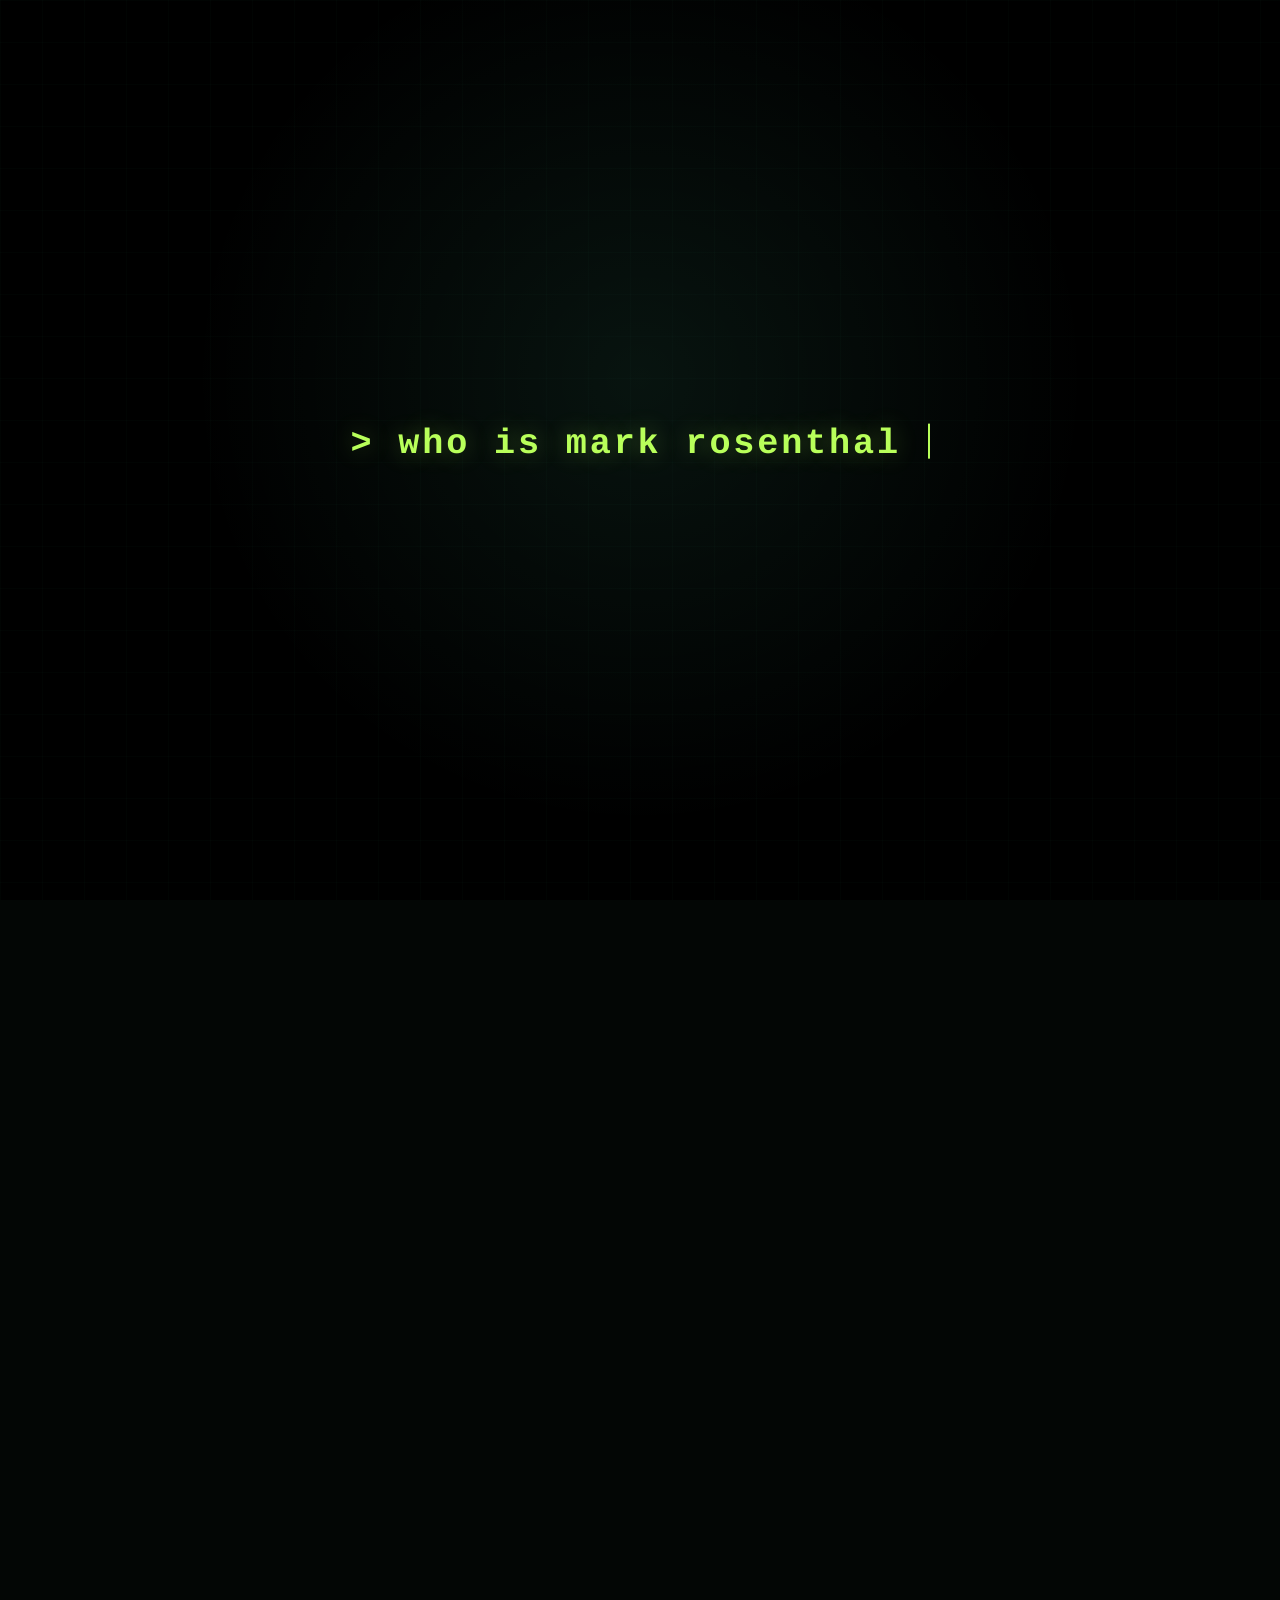
==== triage-desk/index.html @ ae0954a4 "feat(media): add screenshot paste, video uploads, loom player embeds, and lightbox modal" ====
<!doctype html>
<html lang="en">
  <head>
    <meta charset="UTF-8" />
    <meta name="viewport" content="width=device-width, initial-scale=1.0" />
    <meta
      name="description"
      content="BuildGhost Triage Desk — Real-time engineering triage console for defect remediation, blocker isolation, and automated acceptance gates."
    />
    <link rel="icon" type="image/x-icon" href="/assets/favicon-kQtyMUci.ico" />
    <title>BuildGhost // Triage Desk — Production Issue Tracker</title>
    <script type="module" crossorigin src="/assets/main-CC2A1r4l.js"></script>
    <link rel="stylesheet" crossorigin href="/assets/main-BJ1l_VS8.css">
  </head>
  <body>
    <div id="root"></div>
  </body>
</html>
---- assets/main-BJ1l_VS8.css ----
:root{color-scheme:dark;--bg: #030605;--panel: #07100d;--panel-2: #0b1712;--line: rgba(130, 255, 196, .22);--line-hot: rgba(130, 255, 196, .68);--text: #f3fff9;--muted: rgba(223, 240, 232, .72);--dim: rgba(223, 240, 232, .48);--green: #63ffc7;--acid: #b8ff5a;--orange: #ffb454;--red: #ff4f6d;--font-ui: Inter, ui-sans-serif, system-ui, -apple-system, BlinkMacSystemFont, "Segoe UI", sans-serif;--font-mono: "SFMono-Regular", "JetBrains Mono", "Cascadia Code", Menlo, Consolas, monospace}*{box-sizing:border-box}html{background:var(--bg);overscroll-behavior-x:none;scroll-behavior:auto}body{margin:0;min-width:320px;overscroll-behavior-x:none;background:radial-gradient(circle at 18% 8%,rgba(99,255,199,.13),transparent 28rem),radial-gradient(circle at 90% 20%,rgba(184,255,90,.09),transparent 34rem),linear-gradient(180deg,#020403,#04100c 44%,#020403);color:var(--text);font-family:var(--font-ui);text-rendering:geometricPrecision}body:before{content:"";position:fixed;inset:0;z-index:-1;pointer-events:none;background-image:linear-gradient(rgba(99,255,199,.035) 1px,transparent 1px),linear-gradient(90deg,rgba(99,255,199,.035) 1px,transparent 1px);background-size:36px 36px;-webkit-mask-image:linear-gradient(180deg,#000000e6,#00000040);mask-image:linear-gradient(180deg,#000000e6,#00000040)}a{color:inherit}button{font:inherit}main{overflow:clip}.scroll-fade-target{will-change:opacity;transition:opacity .22s ease-out}.site-nav{position:fixed;top:0;left:0;z-index:12;width:100%;height:40px;display:flex;align-items:center;justify-content:center;padding:0 .8rem;background:linear-gradient(180deg,#000000eb,#0000009e 62%,#0000);opacity:0;pointer-events:none;transform:translateY(-8px);transition:opacity .42s ease,transform .42s cubic-bezier(.22,1,.36,1);-webkit-backdrop-filter:blur(8px);backdrop-filter:blur(8px)}.site-nav.is-visible{opacity:1;pointer-events:auto;transform:translateY(0)}.mobile-nav-identity{display:none;max-width:300px;overflow:hidden;white-space:nowrap;text-decoration:none;text-overflow:clip;text-transform:uppercase;font:900 .62rem/1 var(--font-mono);letter-spacing:.08em}.mobile-nav-identity strong{color:var(--green)}.mobile-nav-identity span{margin-left:.35rem;color:var(--text)}.nav-links{display:flex;align-items:center;justify-content:center;gap:clamp(.55rem,2vw,1.45rem);height:100%}.nav-actions{position:absolute;right:clamp(.8rem,2vw,1.4rem);top:0;height:40px;display:flex;align-items:center;gap:.42rem;opacity:0;pointer-events:none;transform:translateY(-.2rem);transition:opacity .28s ease,transform .28s cubic-bezier(.22,1,.36,1)}.nav-actions.is-ready{opacity:1;pointer-events:auto;transform:translateY(0)}.nav-links a,.nav-call-link,.nav-resume-link,.nav-menu-button{position:relative;color:var(--green);font:900 .62rem/1 var(--font-mono);letter-spacing:.12em;text-decoration:none;text-transform:uppercase}.nav-links a,.nav-call-link,.nav-resume-link{display:grid;place-items:center;height:40px;padding:0 .2rem}.nav-links a:before,.nav-call-link:before,.nav-resume-link:before,.nav-menu-button:before{content:attr(data-hint);position:absolute;left:50%;top:calc(100% + .5rem);width:max-content;max-width:220px;padding:.48rem .6rem;border:1px solid rgba(99,255,199,.28);border-radius:8px;background:#010805eb;color:var(--muted);font:800 .62rem/1.2 var(--font-mono);letter-spacing:.08em;opacity:0;pointer-events:none;transform:translate(-50%,-.25rem);transition:opacity .16s ease,transform .16s ease}.nav-links a:hover:before,.nav-call-link:hover:before,.nav-resume-link:hover:before,.nav-menu-button:hover:before{opacity:1;transform:translate(-50%)}.nav-call-link,.nav-resume-link{cursor:pointer;width:136px;height:28px;margin:auto 0;padding:0;border-radius:3px;color:var(--orange);box-shadow:0 0 10px #ffb4541f,inset 0 0 9px #ffb4540b}.nav-call-link,.nav-resume-link{border:1px solid rgba(255,180,84,.46);background:#ffb45409}.nav-video-action,.mobile-video-action{position:relative;overflow:hidden;isolation:isolate}.nav-action-video{position:absolute;inset:0;z-index:2;width:100%;height:100%;display:block;object-fit:cover;opacity:0;pointer-events:none;transition:opacity .22s ease}.nav-action-video.is-loaded{opacity:1}.nav-action-fallback{position:relative;z-index:1;display:grid;place-items:center;width:100%;height:100%;color:var(--orange);font:900 .58rem/1 var(--font-mono);letter-spacing:.1em;text-transform:uppercase}.nav-menu-button{width:34px;height:34px;min-height:34px;display:none;place-items:center;cursor:pointer;border:0;background:transparent;padding:0}.nav-menu-button svg{grid-area:1 / 1;color:var(--green);width:22px;height:22px;transition:opacity .18s ease,transform .24s cubic-bezier(.22,1,.36,1)}.nav-menu-button svg:last-child{opacity:0;transform:rotate(-90deg) scale(.72)}.nav-menu-button.is-open svg:first-child{opacity:0;transform:rotate(90deg) scale(.72)}.nav-menu-button.is-open svg:last-child{opacity:1;transform:rotate(0) scale(1)}.mobile-nav-panel{position:absolute;top:40px;right:.45rem;width:min(350px,calc(100vw - .9rem));display:grid;gap:.58rem;padding:.78rem;border:1px solid rgba(99,255,199,.24);border-radius:16px;background:linear-gradient(90deg,rgba(99,255,199,.08),transparent 38%),#000503f0;box-shadow:0 24px 70px #0000007a;opacity:0;pointer-events:none;overflow:hidden;transform:translateY(-.55rem) scale(.96);transform-origin:top right;transition:opacity .19s ease,transform .26s cubic-bezier(.22,1,.36,1)}.mobile-nav-panel:before{content:"";position:absolute;inset:0;pointer-events:none;background:linear-gradient(180deg,transparent,rgba(99,255,199,.16),transparent);opacity:0;transform:translateY(-100%)}.mobile-nav-panel.is-open{opacity:1;pointer-events:auto;transform:translateY(0) scale(1)}.mobile-nav-panel.is-open:before{animation:panelScan .52s ease-out}.mobile-nav-panel a,.mobile-call-link,.mobile-resume-link{display:grid;gap:.22rem;padding:.9rem;border:1px solid rgba(99,255,199,.13);border-radius:10px;color:var(--text);text-decoration:none;background:#63ffc70b}.mobile-call-link,.mobile-resume-link{border-color:#ffb4546b;border-radius:3px;background:#ffb4540b;box-shadow:0 0 12px #ffb4541a,inset 0 0 10px #ffb4540a}.mobile-call-link,.mobile-resume-link{cursor:pointer;text-align:left}.mobile-video-action{min-height:68px;padding:0}.mobile-video-action .nav-action-fallback{justify-content:start;padding-inline:.9rem;font-size:.86rem}.mobile-nav-panel span{color:var(--green);font:900 .9rem/1 var(--font-mono);letter-spacing:.12em;text-transform:uppercase}.mobile-call-link span,.mobile-resume-link span{color:var(--orange)}.mobile-nav-panel small{color:var(--muted);font-size:.94rem}.resume-modal{position:fixed;inset:0;z-index:22;display:grid;place-items:center;padding:clamp(.85rem,3vw,2rem)}.resume-backdrop{position:absolute;inset:0;cursor:pointer;border:0;background:#000000c7;-webkit-backdrop-filter:blur(14px);backdrop-filter:blur(14px)}.resume-panel{position:relative;z-index:1;width:min(980px,100%);max-height:min(880px,90svh);display:grid;grid-template-rows:auto minmax(320px,1fr) auto;overflow:hidden;border:1px solid rgba(255,180,84,.38);border-radius:18px;background:linear-gradient(rgba(255,180,84,.035) 1px,transparent 1px),linear-gradient(90deg,rgba(99,255,199,.035) 1px,transparent 1px),#020705f5;background-size:30px 30px;box-shadow:0 34px 120px #000000b8}.resume-panel header{display:flex;justify-content:space-between;gap:1rem;padding:clamp(.9rem,2vw,1.3rem);border-bottom:1px solid rgba(255,180,84,.22)}.resume-panel header p{margin:0 0 .35rem;color:var(--orange);font:900 .68rem/1 var(--font-mono);letter-spacing:.16em;text-transform:uppercase}.resume-panel header h2{margin:0;color:var(--text);font-size:clamp(2rem,5vw,4.8rem);line-height:.9}.resume-panel header button{width:42px;height:42px;display:grid;place-items:center;cursor:pointer;border:1px solid rgba(255,180,84,.28);border-radius:999px;background:#ffb45414;color:var(--orange)}.resume-viewer{min-height:0;padding:clamp(.75rem,2vw,1rem)}.resume-viewer iframe{width:100%;height:min(62svh,640px);display:block;border:1px solid rgba(99,255,199,.14);border-radius:12px;background:#0b0f0c}.resume-actions{display:flex;flex-wrap:wrap;gap:.6rem;padding:0 clamp(.75rem,2vw,1rem) clamp(.75rem,2vw,1rem)}.resume-actions a,.resume-actions button{display:inline-flex;align-items:center;justify-content:center;gap:.45rem;cursor:pointer;border:1px solid rgba(255,180,84,.34);border-radius:999px;background:#ffb45417;color:var(--orange);padding:.78rem .95rem;font:900 .72rem/1 var(--font-mono);letter-spacing:.1em;text-decoration:none;text-transform:uppercase}.boot-section{position:relative;min-height:auto;padding:clamp(1.25rem,3vw,2.75rem);display:grid;align-items:start}.boot-gate{position:fixed;inset:0;z-index:20;display:grid;place-items:center;padding:1.25rem;background:radial-gradient(circle at 50% 42%,rgba(99,255,199,.08),transparent 28rem),#000;pointer-events:auto}.boot-section.is-booted .boot-gate{pointer-events:none}.boot-gate-field{position:absolute;inset:0;overflow:hidden;opacity:.42;background-image:linear-gradient(rgba(99,255,199,.04) 1px,transparent 1px),linear-gradient(90deg,rgba(99,255,199,.04) 1px,transparent 1px);background-size:42px 42px;animation:fieldDrift 9s linear infinite}.boot-prompt-card{position:relative;z-index:1;width:min(760px,100%);min-height:190px;display:grid;align-content:center;justify-items:center;gap:1rem}.boot-prompt-line{min-height:1.3em;margin:0;color:var(--acid);font:900 clamp(1rem,3.3vw,2.2rem)/1.2 var(--font-mono);letter-spacing:.08em;text-align:center;text-transform:lowercase;text-shadow:0 0 24px rgba(184,255,90,.32)}.boot-prompt-line span:after{content:"";display:inline-block;width:.58em;height:1em;margin-left:.18em;border-right:2px solid currentColor;transform:translateY(.16em);animation:caret .72s step-end infinite}.boot-prompt-line.complete span:after{animation:caret .34s step-end 4}.boot-section.is-booted .boot-prompt-line span:after{display:none}.boot-response-stack{display:grid;gap:.45rem;justify-items:center}.boot-response-stack span{color:#f3fff9ad;font:800 clamp(.68rem,1.3vw,.86rem)/1.2 var(--font-mono);letter-spacing:.16em;text-transform:uppercase}.boot-orb{position:absolute;top:5%;right:3%;width:min(48vw,680px);aspect-ratio:1;border-radius:999px;background:radial-gradient(circle at 50% 50%,rgba(99,255,199,.18),transparent 34%),conic-gradient(from 140deg,transparent,rgba(184,255,90,.18),transparent,rgba(99,255,199,.18),transparent);filter:blur(10px);opacity:.62}.boot-grid{position:relative;min-height:calc(100svh - clamp(2rem,8vh,4.8rem));display:grid;align-items:center;width:min(1220px,100%);margin:0 auto;opacity:0;transform:translateY(24px);transition:opacity .7s ease,transform .7s cubic-bezier(.22,1,.36,1)}.boot-section.is-booted .boot-grid{opacity:1;transform:translateY(0)}.boot-console,.hero-media-system,.trajectory-frame{border:1px solid var(--line);background:linear-gradient(180deg,#0c1612e6,#040807f5),var(--panel);box-shadow:inset 0 0 0 1px #ffffff08,0 28px 90px #0000007a}.boot-console{position:relative;z-index:3;width:min(820px,calc(100% - 2rem));margin:0 auto -4.5rem;border-radius:14px;overflow:hidden;background:linear-gradient(180deg,#09110eeb,#030706e0),var(--panel);-webkit-backdrop-filter:blur(18px);backdrop-filter:blur(18px)}.console-chrome{min-height:44px;display:flex;align-items:center;gap:.5rem;padding:0 1rem;border-bottom:1px solid rgba(130,255,196,.18);background:#ffffff08}.console-chrome span{width:10px;height:10px;border-radius:999px;background:var(--green);box-shadow:0 0 14px #63ffc7b3}.console-chrome span:nth-child(2){background:var(--orange);box-shadow:0 0 14px #ffb45499}.console-chrome span:nth-child(3){background:var(--red);box-shadow:0 0 14px #ff4f6d8c}.console-chrome strong{margin-left:auto;color:var(--dim);font:800 .72rem/1 var(--font-mono);letter-spacing:.12em}.console-body{padding:clamp(1rem,3vw,1.85rem)}.console-question{width:max-content;max-width:100%;margin:0 0 1.25rem;color:var(--acid);font:900 clamp(.82rem,1.4vw,1rem)/1.2 var(--font-mono);letter-spacing:.12em;text-transform:uppercase;white-space:nowrap}.console-body h1{max-width:10ch;margin:0;color:#f3fff9e0;font-size:clamp(3rem,6.2vw,5.6rem);line-height:.9;letter-spacing:0}.hero-support{max-width:58ch;margin:clamp(.8rem,1.5vw,1.1rem) 0 0;color:var(--muted);font-size:clamp(1rem,1.35vw,1.2rem);line-height:1.6}.command-stack{display:grid;gap:.42rem;margin-top:clamp(.95rem,2.5vw,1.45rem)}.command-stack span{display:flex;align-items:center;gap:.55rem;color:var(--muted);font:760 clamp(.74rem,1vw,.92rem)/1.45 var(--font-mono)}.command-stack svg{color:var(--green)}.hero-media-system{position:relative;z-index:1;width:100%;min-height:min(620px,62svh);aspect-ratio:16 / 9;overflow:hidden;border-radius:18px;isolation:isolate}.hero-media-system video{width:100%;height:100%;min-height:min(620px,62svh);display:block;object-fit:contain;object-position:center;background:#020403;filter:saturate(1.15) contrast(1.08)}.hero-media-system:after{content:"";position:absolute;inset:0;z-index:1;background:radial-gradient(circle at 50% 50%,transparent 18%,rgba(0,0,0,.28) 72%),linear-gradient(180deg,transparent,rgba(0,0,0,.72))}.media-scanline{position:absolute;inset:0;z-index:2;pointer-events:none;background:repeating-linear-gradient(180deg,rgba(255,255,255,.05),rgba(255,255,255,.05) 1px,transparent 1px,transparent 6px);opacity:.24;mix-blend-mode:screen}.media-status{position:absolute;z-index:3;left:1rem;right:1rem;bottom:1rem;display:flex;justify-content:space-between;gap:1rem;padding:.9rem;border:1px solid rgba(99,255,199,.26);border-radius:10px;background:#010605c2;-webkit-backdrop-filter:blur(14px);backdrop-filter:blur(14px);color:var(--muted);font:800 .72rem/1.3 var(--font-mono);text-transform:uppercase}.media-status strong{color:var(--green)}.scroll-cue{position:absolute;left:50%;bottom:2rem;z-index:4;display:inline-flex;align-items:center;gap:.55rem;transform:translate(-50%);padding:.78rem 1rem;border:1px solid rgba(99,255,199,.32);border-radius:999px;background:#040a08c7;color:var(--green);font:900 .72rem/1 var(--font-mono);letter-spacing:.1em;text-decoration:none;text-transform:uppercase}@media(min-width:769px){.boot-grid{grid-template-areas:"hero-stage";padding-block:clamp(2.8rem,6vh,5.5rem)}.hero-media-system,.boot-console{grid-area:hero-stage}.hero-media-system{align-self:stretch;min-height:clamp(640px,78svh,860px);aspect-ratio:auto;border-color:#82ffc42e;box-shadow:inset 0 1px #ffffff0b,0 34px 110px #00000094,0 0 54px #63ffc70e}.hero-media-system video{min-height:100%;object-fit:cover;object-position:center;filter:saturate(1.02) contrast(1.06) brightness(.95)}.hero-media-system:after{background:radial-gradient(circle at 72% 42%,transparent 24%,rgba(0,0,0,.045) 68%,rgba(0,0,0,.18) 100%),linear-gradient(90deg,rgba(0,5,3,.14),transparent 58%,rgba(0,0,0,.08)),linear-gradient(180deg,rgba(0,0,0,.04),transparent 52%,rgba(0,0,0,.3))}.boot-console{align-self:center;width:calc(100% - clamp(2.2rem,6vw,6.5rem));max-width:none;margin:0 auto;border-color:#82ffc44d;background:linear-gradient(135deg,#0c18134d,#02070524 52%,#040c094a),#0208061f;box-shadow:inset 0 1px #e5fff321,inset 0 0 54px #63ffc706,0 30px 90px #00000080,0 0 34px #63ffc712;-webkit-backdrop-filter:blur(3.5px) saturate(1.05);backdrop-filter:blur(3.5px) saturate(1.05)}.boot-console:after{content:"";position:absolute;inset:0;z-index:-1;pointer-events:none;border-radius:inherit;background:linear-gradient(115deg,rgba(255,255,255,.055),transparent 24%),linear-gradient(180deg,rgba(99,255,199,.035),transparent 28%)}.console-chrome{background:#07100c4d;box-shadow:inset 0 1px #ffffff0b}.console-body{text-shadow:0 2px 8px rgba(0,0,0,.96),0 4px 26px rgba(0,0,0,.78)}.console-body h1{color:#f3fff9f0}.hero-support,.command-stack span{color:#e7f5eed1}.media-status{left:clamp(2rem,5vw,5.25rem);right:clamp(2rem,5vw,5.25rem)}}.signal-section{padding:clamp(3rem,6vw,6rem) clamp(1.25rem,3vw,2.75rem) clamp(1.4rem,3vw,2.8rem)}.section-header{width:min(1120px,100%);margin:0 auto 1.5rem;display:grid;grid-template-columns:.72fr 1.3fr;gap:1rem;align-items:end}.section-header p{margin:0;color:var(--acid);font:900 .8rem/1 var(--font-mono);letter-spacing:.16em;text-transform:uppercase}.section-header h2{margin:0;font-size:clamp(2.1rem,5vw,5.8rem);line-height:.94;letter-spacing:0}.section-header>span{grid-column:2;color:var(--muted);font-size:clamp(1rem,1.5vw,1.25rem);line-height:1.6}.trajectory-frame{--shell-glow: 0;width:min(1040px,100%);margin:0 auto;padding:clamp(.8rem,2vw,1.2rem);border-radius:18px;box-shadow:0 0 calc(70px * var(--shell-glow)) #63ffc72e,inset 0 0 0 1px #ffffff08,0 28px 90px #0000007a}.shell-topline{display:flex;justify-content:space-between;gap:1rem;margin-bottom:1rem;padding-bottom:1rem;border-bottom:1px solid rgba(130,255,196,.14);color:var(--muted);font:900 .74rem/1 var(--font-mono);letter-spacing:.1em;text-transform:uppercase}.shell-topline div{display:flex;align-items:center;gap:.55rem}.shell-topline svg,.shell-topline strong{color:var(--green)}.shell-topline svg{animation:radarBlink 2.4s ease-in-out infinite;filter:drop-shadow(0 0 10px rgba(99,255,199,.25))}.signal-pin{min-height:auto}.signal-mobile-proof-scene,.signal-report-list.is-mobile-report{display:none}.signal-track-viewport{position:relative;overflow:hidden;min-height:auto;border:1px solid rgba(130,255,196,.14);border-radius:14px;background:linear-gradient(rgba(99,255,199,.045) 1px,transparent 1px),linear-gradient(90deg,rgba(99,255,199,.045) 1px,transparent 1px),radial-gradient(circle at 16% 28%,rgba(99,255,199,.13),transparent 38%),#010604d1;background-size:34px 34px,34px 34px,auto,auto}.signal-track-viewport:before{content:"";position:absolute;inset:-22% auto auto -10%;width:44%;aspect-ratio:1;border-radius:999px;background:radial-gradient(circle,rgba(99,255,199,.2),transparent 68%);filter:blur(20px);opacity:.42;animation:signalGlowDrift 8s ease-in-out infinite alternate}.signal-track-viewport:after{content:"";position:absolute;inset:0;pointer-events:none;background:linear-gradient(90deg,transparent,rgba(99,255,199,.07),transparent);opacity:.34;transform:translate(-100%);animation:signalScan 5.8s ease-in-out infinite}.signal-idle-cue{position:absolute;right:clamp(1rem,3vw,2rem);bottom:clamp(1rem,3vw,1.6rem);z-index:4;display:grid;place-items:center;max-width:min(330px,calc(100% - 2rem));padding:.66rem .8rem;border:1px solid rgba(99,255,199,.22);border-radius:3px;background:#000503b8;color:var(--green);font:900 .66rem/1.25 var(--font-mono);letter-spacing:.1em;opacity:0;pointer-events:none;text-transform:uppercase;transform:translateY(.45rem);transition:opacity .22s ease,transform .22s ease}.signal-idle-cue span:after{content:"";display:inline-block;width:2.8rem;height:1px;margin-left:.55rem;vertical-align:middle;background:linear-gradient(90deg,transparent,var(--green),transparent);animation:cueSweep 1.2s ease-in-out infinite}.signal-pin.is-idle .signal-idle-cue{opacity:1;transform:translateY(0)}.signal-track{position:relative;width:100%;min-width:100%;min-height:inherit;display:grid;grid-template-columns:repeat(2,minmax(0,1fr));align-items:stretch;gap:clamp(.9rem,1.8vw,1.35rem);padding:clamp(1.25rem,3vw,2.1rem) clamp(1rem,2.6vw,2rem) clamp(1.5rem,3.2vw,2.35rem)}.horizontal-signal-line{position:absolute;left:clamp(1rem,2.6vw,2rem);top:clamp(1.25rem,3vw,2.1rem);bottom:clamp(1.5rem,3.2vw,2.35rem);width:2px;overflow:hidden;background:#63ffc724}.horizontal-signal-line:after{content:"";position:absolute;inset:0;background:linear-gradient(180deg,transparent,rgba(255,255,255,.78),transparent);transform:translateY(-100%);animation:lineShimmer 2.7s ease-in-out infinite}.horizontal-signal-progress{display:block;width:100%;height:100%;background:linear-gradient(180deg,var(--green),var(--acid));box-shadow:0 0 24px #63ffc794;transform:scaleY(0)}.metric-stop{position:relative;z-index:2;width:auto;min-height:auto;display:grid;grid-template-columns:auto minmax(0,1fr);align-content:center;align-items:center;gap:.72rem;margin-left:clamp(2.2rem,4.8vw,3.8rem);opacity:.56;filter:saturate(.72) brightness(.82);transition:opacity .22s ease,filter .22s ease}.metric-stop.is-active{opacity:1;filter:saturate(1.08) brightness(1)}.metric-stop.is-long-value .metric-card strong{font-size:clamp(2.15rem,4.2vw,3.9rem);white-space:nowrap}.metric-stop.is-long-value .metric-impact{font-size:clamp(.82rem,.95vw,.92rem)}.metric-node{position:relative;z-index:2;width:clamp(1.95rem,3.3vw,2.65rem);height:clamp(1.95rem,3.3vw,2.65rem);display:grid;place-items:center;border:1px solid rgba(99,255,199,.5);border-radius:999px;background:#06100d;color:var(--green);box-shadow:0 0 26px #63ffc733}.metric-node:before{content:"";position:absolute;inset:-.5rem;border:1px solid rgba(99,255,199,.46);border-radius:inherit;opacity:0;transform:scale(.72)}.metric-card{min-height:auto;display:grid;align-content:center;gap:.48rem;padding:clamp(.82rem,1.7vw,1.12rem);border:1px solid rgba(130,255,196,.18);border-radius:14px;background:radial-gradient(circle at 14% 16%,rgba(99,255,199,.14),transparent 34%),#030806c7}.metric-stop.is-active .metric-node{background:#63ffc726;box-shadow:0 0 0 1px #b8ff5a6b,0 0 34px #63ffc773}.metric-stop.is-active .metric-node:before{animation:signalBlip .92s ease-out}.metric-stop.is-active .metric-card{border-color:#b8ff5a61;box-shadow:inset 0 0 0 1px #ffffff09,0 0 58px #63ffc74d}.metric-card span{color:var(--green);font:900 .62rem/1 var(--font-mono);letter-spacing:.14em;text-transform:uppercase}.metric-card strong{color:#f3fff9d6;font-size:clamp(2.25rem,4.8vw,4.3rem);line-height:.86}.metric-card h3{margin:0;color:var(--acid);font:900 clamp(.76rem,1.05vw,.92rem)/1.2 var(--font-mono);letter-spacing:.08em;text-transform:uppercase}.metric-card p{max-width:56ch;margin:0;color:var(--muted);font-size:clamp(.82rem,1vw,.94rem);line-height:1.45}.metric-card .metric-impact{margin-top:.35rem;padding-top:.7rem;border-top:1px solid rgba(243,255,249,.18);color:#fff;font:850 clamp(.82rem,1vw,.94rem)/1.35 var(--font-ui);text-shadow:0 0 18px rgba(255,255,255,.16)}.metric-stop.is-active .metric-impact{animation:impactFlash .76s ease-out}.signal-actions{display:flex;justify-content:center;margin-top:1rem;padding-top:1rem;border-top:1px solid rgba(130,255,196,.14)}.signal-actions button{cursor:pointer;border:1px solid rgba(99,255,199,.62);border-radius:999px;padding:.9rem 1.1rem;background:#63ffc71f;color:var(--green);font:900 .78rem/1 var(--font-mono);letter-spacing:.12em;text-transform:uppercase;box-shadow:0 0 28px #63ffc71f}.signal-report{position:fixed;inset:0;z-index:118;display:grid;place-items:center;padding:clamp(.9rem,3vw,2rem);isolation:isolate}.signal-report-backdrop{position:absolute;inset:0;cursor:pointer;border:0;background:#000000d6;-webkit-backdrop-filter:blur(16px);backdrop-filter:blur(16px)}.signal-report-panel{position:relative;z-index:1;width:min(860px,100%);height:min(760px,86svh);max-height:86svh;display:grid;grid-template-rows:auto minmax(0,1fr);overflow:hidden;padding:clamp(1rem,3vw,1.6rem);border:1px solid rgba(130,255,196,.44);border-radius:18px;background:linear-gradient(rgba(99,255,199,.022) 1px,transparent 1px),linear-gradient(90deg,rgba(99,255,199,.022) 1px,transparent 1px),#010504fb;background-size:30px 30px;box-shadow:0 0 0 1px #000000db,0 0 70px #63ffc71c,0 34px 140px #000000db}.signal-report-panel header{display:flex;justify-content:space-between;gap:1rem;margin-bottom:1.1rem;padding-bottom:1rem;border-bottom:1px solid rgba(130,255,196,.16)}.signal-report-panel header p{margin:0 0 .4rem;color:var(--acid);font:900 .7rem/1 var(--font-mono);letter-spacing:.16em;text-transform:uppercase}.signal-report-panel header h2{margin:0;font-size:clamp(2rem,5vw,4.4rem);line-height:.95}.signal-report-panel header button{width:42px;height:42px;display:grid;place-items:center;cursor:pointer;border:1px solid rgba(130,255,196,.24);border-radius:999px;background:#63ffc714;color:var(--green)}.signal-report-list{display:grid;gap:.75rem;min-height:0;max-height:100%;overflow-y:auto;padding-right:.3rem;overscroll-behavior:contain;-webkit-overflow-scrolling:touch;touch-action:pan-y}.signal-report-list article{display:grid;grid-template-columns:minmax(8.2rem,.28fr) minmax(0,1fr);align-items:start;gap:1rem;padding:1rem;border:1px solid rgba(130,255,196,.14);border-radius:14px;background:#0000003d}.signal-report-list article>span{display:block;color:var(--green);font:900 clamp(1.75rem,4vw,2.75rem)/.95 var(--font-ui);overflow-wrap:anywhere}.signal-report-list h3{margin:0 0 .35rem;color:var(--acid);font:900 .9rem/1.2 var(--font-mono);letter-spacing:.09em;text-transform:uppercase}.signal-report-list p{margin:0;color:var(--muted);line-height:1.55}.signal-report-list strong{display:block;margin-top:.65rem;color:#fff;line-height:1.45}.github-explorer-section{position:relative;padding:clamp(2.8rem,5vw,5.2rem) clamp(1.25rem,3vw,2.75rem);isolation:isolate}.github-explorer-section:before{content:"";position:absolute;inset:4% 0 auto;z-index:-1;height:50%;background:radial-gradient(circle at 18% 24%,rgba(58,185,255,.16),transparent 30rem),radial-gradient(circle at 82% 10%,rgba(99,255,199,.12),transparent 32rem);opacity:.8;pointer-events:none}.github-console{position:relative;width:min(1180px,100%);margin:0 auto;overflow:hidden;padding:clamp(1rem,2.5vw,1.5rem);border:1px solid rgba(99,255,199,.22);border-radius:16px;background:linear-gradient(rgba(99,255,199,.035) 1px,transparent 1px),linear-gradient(90deg,rgba(58,185,255,.025) 1px,transparent 1px),#020908e6;background-size:32px 32px;box-shadow:inset 0 0 0 1px #ffffff06,0 34px 120px #0000009e,0 0 52px #63ffc714}.github-console:before{content:"";position:absolute;inset:-30% auto auto -8%;width:34%;aspect-ratio:1;border-radius:999px;background:radial-gradient(circle,rgba(99,255,199,.18),transparent 68%);filter:blur(20px);opacity:.56;animation:signalGlowDrift 8s ease-in-out infinite alternate}.github-console-topline{position:relative;z-index:1;display:flex;align-items:center;justify-content:space-between;gap:1rem;margin-bottom:clamp(1rem,2vw,1.3rem);padding-bottom:1rem;border-bottom:1px solid rgba(130,255,196,.14);color:var(--muted);font:900 .7rem/1 var(--font-mono);letter-spacing:.12em;text-transform:uppercase}.github-console-topline span{display:inline-flex;align-items:center;gap:.55rem}.github-console-topline svg,.github-console-topline strong{color:var(--green)}.github-repo-grid{position:relative;z-index:1;display:grid;grid-template-columns:repeat(3,minmax(0,1fr));gap:clamp(.85rem,1.8vw,1.2rem)}.github-repo-card{position:relative;min-height:270px;display:grid;align-content:start;gap:.72rem;overflow:hidden;padding:clamp(1rem,2vw,1.25rem);border:1px solid rgba(130,255,196,.16);border-radius:12px;background:radial-gradient(circle at 16% 10%,rgba(99,255,199,.12),transparent 34%),#010706c2;box-shadow:inset 0 0 0 1px #ffffff05,0 18px 60px #0000006b}.github-repo-card:hover{border-color:#63ffc76b;box-shadow:inset 0 0 0 1px #ffffff08,0 24px 78px #0000008a,0 0 34px #63ffc71a}.github-repo-card-glow{position:absolute;inset:auto -20% -35%;height:55%;background:radial-gradient(circle,rgba(58,185,255,.16),transparent 68%);opacity:.75;pointer-events:none}.github-repo-card>p{margin:0;color:var(--acid);font:900 .64rem/1 var(--font-mono);letter-spacing:.14em;text-transform:uppercase}.github-repo-card h3{margin:0;color:#fff;font-size:clamp(1.45rem,2.5vw,2.35rem);line-height:.95}.github-repo-card>span{min-height:5.4em;color:var(--muted);font-size:clamp(.88rem,1.05vw,.98rem);line-height:1.45}.github-repo-meta,.github-repo-actions{display:flex;flex-wrap:wrap;gap:.5rem}.github-repo-meta b{border:1px solid rgba(99,255,199,.28);border-radius:999px;padding:.36rem .52rem;background:#63ffc714;color:var(--green);font:900 .62rem/1 var(--font-mono);letter-spacing:.08em;text-transform:uppercase}.github-repo-actions{margin-top:auto}.github-repo-actions button,.github-repo-actions a,.github-drawer-actions a{display:inline-flex;align-items:center;justify-content:center;gap:.45rem;min-height:36px;cursor:pointer;border:1px solid rgba(99,255,199,.42);border-radius:4px;padding:.58rem .7rem;background:#63ffc71a;color:var(--green);font:900 .65rem/1 var(--font-mono);letter-spacing:.09em;text-decoration:none;text-transform:uppercase}.github-repo-actions a{border-color:#ffffff2e;background:#ffffff09;color:#f3fff9c2}.github-repo-card--state{grid-column:1 / -1;min-height:130px;place-items:center;color:var(--muted)}.github-drawer{position:fixed;inset:0;z-index:119;display:grid;place-items:center;isolation:isolate;padding:clamp(.85rem,3vw,2rem)}.github-drawer-backdrop{position:absolute;inset:0;cursor:pointer;border:0;background:#000000db;-webkit-backdrop-filter:blur(18px);backdrop-filter:blur(18px)}.github-drawer-panel{position:relative;z-index:1;width:min(1180px,100%);height:min(820px,88svh);display:grid;grid-template-rows:auto minmax(0,1fr);overflow:hidden;border:1px solid rgba(130,255,196,.34);border-radius:16px;background:linear-gradient(rgba(99,255,199,.024) 1px,transparent 1px),linear-gradient(90deg,rgba(58,185,255,.024) 1px,transparent 1px),#010504fb;background-size:30px 30px;box-shadow:0 38px 150px #000000db,0 0 80px #63ffc724}.github-drawer-panel header{display:flex;justify-content:space-between;gap:1rem;padding:1rem;border-bottom:1px solid rgba(130,255,196,.16)}.github-drawer-panel header p{margin:0;color:var(--acid);font:900 .66rem/1 var(--font-mono);letter-spacing:.12em;text-transform:uppercase}.github-drawer-panel header h3{margin:.36rem 0 0;color:#fff;font-size:clamp(1.55rem,3.6vw,3.2rem);line-height:.95}.github-drawer-actions{display:flex;align-items:flex-start;justify-content:flex-end;gap:.65rem}.github-drawer-actions button{width:42px;height:42px;display:grid;place-items:center;cursor:pointer;border:1px solid rgba(130,255,196,.28);border-radius:999px;background:#63ffc714;color:var(--green)}.github-readme-shell{min-height:0;overflow:auto;padding:clamp(1rem,2vw,1.35rem);overscroll-behavior:contain}.github-readme-state{margin:0;color:var(--green);font:900 .72rem/1.4 var(--font-mono);letter-spacing:.1em;text-transform:uppercase}.github-readme-content{color:#f3fff9cc;font-size:clamp(.92rem,1.1vw,1rem);line-height:1.62}.github-readme-content h1,.github-readme-content h2,.github-readme-content h3{color:#fff;line-height:1.12;margin:1.2rem 0 .55rem}.github-readme-content h1{border-bottom:1px solid rgba(99,255,199,.18);padding-bottom:.45rem;font-size:clamp(1.85rem,4vw,3.35rem)}.github-readme-content h2{color:var(--acid);font-size:clamp(1.25rem,2vw,1.8rem)}.github-readme-content p,.github-readme-content li{color:#f3fff9c2}.github-readme-content a{color:var(--green)}.github-readme-content code{border:1px solid rgba(99,255,199,.18);border-radius:4px;padding:.1rem .28rem;background:#63ffc714;color:var(--green);font-family:var(--font-mono)}.github-readme-content pre,.github-readme-content table{border:1px solid rgba(130,255,196,.14);border-radius:10px;background:#00000057}.github-readme-content pre{overflow-x:auto;padding:.9rem}.github-readme-content pre code{border:0;background:transparent}.github-readme-content table{width:100%;border-collapse:collapse;overflow:hidden}.github-readme-content th,.github-readme-content td{border:1px solid rgba(130,255,196,.1);padding:.5rem;text-align:left}.github-readme-content img{max-width:100%;border:1px solid rgba(130,255,196,.18);border-radius:8px;background:#000}.skills-section{position:relative;padding:clamp(2.8rem,5vw,5.4rem) clamp(1.25rem,3vw,2.75rem) clamp(4rem,7vw,7rem);isolation:isolate}.skills-section:before{content:"";position:absolute;inset:10% 0 auto;z-index:-1;height:62%;background:radial-gradient(circle at 24% 16%,rgba(99,255,199,.14),transparent 30rem),radial-gradient(circle at 72% 38%,rgba(58,185,255,.14),transparent 34rem);opacity:.78;pointer-events:none}.skills-console{position:relative;width:min(1180px,100%);margin:0 auto;overflow:hidden;padding:clamp(1rem,2.4vw,1.5rem);border:1px solid rgba(99,255,199,.22);border-radius:16px;background:linear-gradient(rgba(99,255,199,.035) 1px,transparent 1px),linear-gradient(90deg,rgba(58,185,255,.026) 1px,transparent 1px),#020908e6;background-size:30px 30px;box-shadow:inset 0 0 0 1px #ffffff06,0 32px 110px #00000094,0 0 46px #63ffc714}.skills-prime-list{display:grid;grid-template-columns:repeat(3,minmax(0,1fr));gap:clamp(.8rem,1.8vw,1.15rem)}.skill-prime-card{min-height:210px;display:grid;align-content:start;gap:.75rem;padding:clamp(.95rem,1.8vw,1.2rem);border:1px solid rgba(130,255,196,.16);border-radius:12px;background:linear-gradient(135deg,rgba(99,255,199,.1),transparent 34%),#010706bd;box-shadow:inset 0 0 32px #63ffc70b;animation:skillDrop .52s cubic-bezier(.22,1,.36,1) both;animation-delay:calc(var(--skill-index) * 90ms)}.skill-prime-card span,.skills-signal-list article>span{color:var(--acid);font:900 .64rem/1 var(--font-mono);letter-spacing:.14em;text-transform:uppercase}.skill-prime-card h3,.skills-signal-list h3{margin:0;color:#fff;font-size:clamp(1.35rem,2.35vw,2.15rem);line-height:.98}.skill-prime-card p,.skills-signal-list p{margin:0;color:var(--muted);font-size:clamp(.88rem,1.05vw,.98rem);line-height:1.48}.skills-expand-button{display:inline-flex;align-items:center;justify-content:center;gap:.45rem;margin:clamp(.9rem,2vw,1.25rem) auto 0;cursor:pointer;border:1px solid rgba(99,255,199,.38);border-radius:4px;padding:.66rem 1rem;background:#63ffc714;color:var(--green);font:900 .7rem/1 var(--font-mono);letter-spacing:.12em;text-transform:uppercase}.skills-expand-button svg{transition:transform .18s ease}.skills-expand-button[aria-expanded=true] svg{transform:rotate(180deg)}.skills-drawer{display:grid;grid-template-rows:0fr;transition:grid-template-rows .26s ease}.skills-drawer.is-open{grid-template-rows:1fr}.skills-signal-list{min-height:0;overflow:hidden;display:grid;gap:.65rem;padding-top:clamp(.75rem,1.6vw,1rem)}.skills-signal-list article{display:grid;grid-template-columns:3.2rem minmax(0,1fr);gap:.85rem;align-items:start;padding:.85rem;border:1px solid rgba(130,255,196,.13);border-radius:10px;background:#0000003d}.experience-section{position:relative;padding:clamp(2.6rem,5vw,5rem) clamp(1.25rem,3vw,2.75rem) clamp(5rem,8vw,8rem);isolation:isolate}.experience-section:before{content:"";position:absolute;inset:4% 0 auto;z-index:-1;height:64%;background:radial-gradient(circle at 18% 14%,rgba(58,185,255,.13),transparent 30rem),radial-gradient(circle at 78% 34%,rgba(99,255,199,.12),transparent 34rem);opacity:.78;pointer-events:none}.experience-console{position:relative;width:min(1180px,100%);margin:0 auto;display:grid;gap:clamp(.95rem,2vw,1.35rem)}.experience-console:before{content:"";position:absolute;left:clamp(1.3rem,3vw,1.85rem);top:.6rem;bottom:.6rem;width:1px;background:linear-gradient(180deg,transparent,rgba(99,255,199,.5),transparent);box-shadow:0 0 18px #63ffc747}.experience-node{position:relative;display:grid;grid-template-columns:clamp(2.6rem,5vw,3.6rem) minmax(0,1fr);gap:clamp(.85rem,2vw,1.25rem)}.experience-index{position:relative;z-index:1;display:grid;place-items:start center;padding-top:1rem}.experience-index span{width:clamp(2rem,4vw,2.65rem);height:clamp(2rem,4vw,2.65rem);display:grid;place-items:center;border:1px solid rgba(99,255,199,.48);border-radius:999px;background:#010807f5;color:var(--green);font:900 .7rem/1 var(--font-mono);box-shadow:0 0 26px #63ffc72e}.experience-card{position:relative;overflow:hidden;padding:clamp(1rem,2.2vw,1.5rem);border:1px solid rgba(130,255,196,.18);border-radius:14px;background:linear-gradient(135deg,rgba(99,255,199,.09),transparent 36%),linear-gradient(rgba(99,255,199,.028) 1px,transparent 1px),linear-gradient(90deg,rgba(58,185,255,.022) 1px,transparent 1px),#010706d6;background-size:auto,30px 30px,30px 30px,auto;box-shadow:inset 0 0 0 1px #ffffff06,0 26px 88px #00000075}.experience-card>p{margin:0 0 .55rem;color:var(--acid);font:900 .66rem/1 var(--font-mono);letter-spacing:.14em;text-transform:uppercase}.experience-card h3{max-width:16ch;margin:0;color:#fff;font-size:clamp(1.75rem,4vw,3.4rem);line-height:.94}.experience-meta{display:flex;flex-wrap:wrap;gap:.5rem .85rem;margin:.85rem 0 1rem;color:var(--muted);font:850 .72rem/1.1 var(--font-mono);letter-spacing:.08em;text-transform:uppercase}.experience-meta strong{color:var(--green)}.experience-card ul{display:grid;gap:.58rem;margin:0;padding:0;list-style:none}.experience-card li{position:relative;padding-left:1.05rem;color:#f3fff9c7;font-size:clamp(.9rem,1.08vw,1rem);line-height:1.45}.experience-card li:before{content:"";position:absolute;left:0;top:.66em;width:.4rem;height:.4rem;border-radius:999px;background:var(--green);box-shadow:0 0 14px #63ffc773}.experience-toggle{display:none}.site-footer{position:relative;display:flex;justify-content:center;align-items:center;gap:.75rem;padding:clamp(1.4rem,3vw,2.2rem) clamp(1.25rem,3vw,2.75rem) clamp(2.2rem,4vw,3rem);border-top:1px solid rgba(99,255,199,.12);background:#000000e0;color:#e8fff394;font:850 .7rem/1.2 var(--font-mono);letter-spacing:.1em;text-align:center;text-transform:uppercase}.site-footer a{color:var(--green);text-decoration:none;text-shadow:0 0 18px rgba(99,255,199,.24)}.demo-theater-section{position:relative;padding:clamp(2.2rem,4.5vw,4rem) clamp(1.25rem,3vw,2.75rem) clamp(2.6rem,5vw,4.4rem);isolation:isolate}.demo-theater-section:before{content:"";position:absolute;inset:8% 0 auto;height:44%;z-index:-1;background:radial-gradient(circle at 18% 22%,rgba(58,185,255,.14),transparent 30rem),radial-gradient(circle at 78% 0%,rgba(99,255,199,.14),transparent 34rem);opacity:.78;pointer-events:none}.demo-section-header{margin-bottom:clamp(1.1rem,3vw,2rem)}.demo-stage-shell{position:relative;width:min(1220px,100%);margin:0 auto;overflow:hidden;padding:clamp(1.25rem,3vw,2.2rem);border:1px solid rgba(99,255,199,.24);border-radius:16px;background:linear-gradient(120deg,rgba(99,255,199,.08),transparent 34%),linear-gradient(180deg,rgba(255,255,255,.035),transparent 16%),#030a08e6;box-shadow:inset 0 0 0 1px #ffffff06,0 24px 72px #00000094,0 0 42px #63ffc714}.demo-stage-shell:before{content:"";position:absolute;inset:0;pointer-events:none;background-image:linear-gradient(rgba(99,255,199,.028) 1px,transparent 1px),linear-gradient(90deg,rgba(58,185,255,.028) 1px,transparent 1px);background-size:30px 30px;-webkit-mask-image:linear-gradient(180deg,rgba(0,0,0,.85),transparent 86%);mask-image:linear-gradient(180deg,rgba(0,0,0,.85),transparent 86%)}.demo-stage-glow{position:absolute;right:-8%;top:-18%;width:42%;aspect-ratio:1;border-radius:999px;background:radial-gradient(circle,rgba(58,185,255,.2),transparent 66%);filter:blur(18px);opacity:.72;animation:demoGlowFloat 8s ease-in-out infinite alternate;pointer-events:none}.demo-mobile-reel{display:none}.demo-feature{position:relative;z-index:1;display:grid;grid-template-columns:minmax(0,1fr) minmax(210px,.34fr);gap:clamp(1rem,2.4vw,1.6rem);align-items:stretch;min-height:clamp(230px,27vw,330px);margin-bottom:clamp(1.2rem,2.5vw,1.8rem);padding:clamp(.9rem,2.4vw,1.35rem);border:1px solid rgba(130,255,196,.16);border-radius:12px;background:linear-gradient(90deg,#00000047,#030c0ad1),radial-gradient(circle at 78% 50%,rgba(99,255,199,.14),transparent 30%)}.demo-feature-copy{min-width:0;display:grid;align-content:end;justify-items:start;gap:clamp(.75rem,1.8vw,1rem)}.demo-kicker{display:inline-flex;align-items:center;gap:.55rem;color:var(--green);font:900 .75rem/1 var(--font-mono);letter-spacing:.14em;text-transform:uppercase}.demo-feature-copy h3{max-width:18ch;margin:0;color:#f3fff9eb;font-size:clamp(1.75rem,4.2vw,4.35rem);line-height:.92;letter-spacing:0}.demo-feature-copy p{max-width:64ch;margin:0;color:var(--muted);font-size:clamp(.92rem,1.1vw,1rem);line-height:1.5}.demo-feature-tags,.demo-detail-tags{display:flex;flex-wrap:wrap;gap:.48rem}.demo-feature-tags span,.demo-detail-tags b,.demo-card-body b{border:1px solid rgba(99,255,199,.34);border-radius:999px;background:#63ffc714;color:var(--green);font:900 .66rem/1 var(--font-mono);letter-spacing:.08em;text-transform:uppercase}.demo-feature-tags span,.demo-detail-tags b{padding:.42rem .58rem}.demo-feature-copy button,.demo-detail-copy button{cursor:pointer;display:inline-flex;align-items:center;gap:.55rem;border:1px solid rgba(99,255,199,.58);border-radius:3px;padding:.82rem 1rem;background:#63ffc71f;color:var(--green);font:900 .74rem/1 var(--font-mono);letter-spacing:.12em;text-transform:uppercase;box-shadow:0 0 26px #63ffc71f}.demo-feature-poster{position:relative;min-height:0;cursor:pointer;overflow:hidden;border:1px solid rgba(130,255,196,.22);border-radius:10px;padding:0;background:#000;box-shadow:0 24px 70px #0000008c,0 0 34px #63ffc71f}.demo-feature-poster img{width:100%;height:100%;display:block;object-fit:contain;transform:scale(1);transition:transform .52s cubic-bezier(.22,1,.36,1),filter .52s ease}.demo-feature-poster:hover img{filter:saturate(1.15) brightness(1.08);transform:scale(1.025)}.demo-play-orb,.demo-card-play{position:absolute;display:grid;place-items:center;border:1px solid rgba(99,255,199,.56);border-radius:999px;background:#020c09b8;color:var(--green);box-shadow:0 0 34px #63ffc740}.demo-play-orb{left:50%;top:50%;width:5rem;height:5rem;transform:translate(-50%,-50%)}.demo-filter-bar{position:relative;z-index:1;display:flex;gap:.5rem;overflow-x:auto;padding:.1rem 0 1.15rem;scrollbar-width:none}.demo-filter-bar::-webkit-scrollbar{display:none}.demo-filter-bar button{flex:0 0 auto;cursor:pointer;border:1px solid rgba(130,255,196,.2);border-radius:999px;padding:.6rem .75rem;background:#0000003d;color:var(--muted);font:900 .66rem/1 var(--font-mono);letter-spacing:.1em;text-transform:uppercase}.demo-filter-bar button.is-active{border-color:#63ffc7a6;background:#63ffc721;color:var(--green)}.demo-row-wrap{position:relative;z-index:1}.demo-row{--demo-card-width: clamp(248px, 22vw, 286px);display:grid;grid-auto-flow:column;grid-auto-columns:var(--demo-card-width);gap:clamp(1rem,2.2vw,1.55rem);overflow-x:auto;padding:.25rem max(1px,calc((100% - var(--demo-card-width)) * 0)) 1.05rem;scroll-snap-type:x mandatory;overscroll-behavior-x:contain;scrollbar-width:none}.demo-row::-webkit-scrollbar{display:none}.demo-card-2029{height:clamp(428px,40vw,500px);min-width:0;display:grid;grid-template-rows:minmax(0,1fr) 168px;overflow:hidden;cursor:pointer;scroll-snap-align:start;border:1px solid rgba(99,255,199,.26);border-radius:10px;padding:0;background:#030a08eb;color:inherit;text-align:left;box-shadow:0 16px 42px #00000085,0 0 0 1px #63ffc705;transition:border-color .22s ease,box-shadow .22s ease,transform .22s ease,filter .22s ease}.demo-card-2029:hover,.demo-card-2029:focus-visible,.demo-card-2029.is-featured{border-color:#b8ff5a9e;box-shadow:0 22px 60px #0000009e,0 0 34px #63ffc733;filter:saturate(1.06);transform:translateY(-3px)}.demo-card-poster{position:relative;min-height:0;overflow:hidden;background:radial-gradient(circle at 50% 42%,rgba(99,255,199,.08),transparent 46%),#020403}.demo-card-poster img{width:100%;height:100%;display:block;object-fit:contain;object-position:center;transition:transform .42s cubic-bezier(.22,1,.36,1)}.demo-card-2029:hover .demo-card-poster img,.demo-card-2029:focus-visible .demo-card-poster img,.demo-card-2029.is-featured .demo-card-poster img{transform:scale(1.025)}.demo-card-sheen{position:absolute;inset:0;background:linear-gradient(110deg,transparent 16%,rgba(99,255,199,.16),transparent 38%),linear-gradient(180deg,transparent 58%,rgba(0,0,0,.72));opacity:0;transform:translate(-46%);transition:opacity .22s ease;pointer-events:none}.demo-card-2029:hover .demo-card-sheen,.demo-card-2029:focus-visible .demo-card-sheen,.demo-card-2029.is-featured .demo-card-sheen{opacity:1;animation:demoSheen 1.25s ease-out}.demo-card-play{left:50%;top:50%;width:3.65rem;height:3.65rem;opacity:0;transform:translate(-50%,-50%) scale(.86);transition:opacity .22s ease,transform .22s ease}.demo-card-2029:hover .demo-card-play,.demo-card-2029:focus-visible .demo-card-play,.demo-card-2029.is-featured .demo-card-play{opacity:1;transform:translate(-50%,-50%) scale(1)}.demo-card-body{min-height:0;display:grid;grid-template-rows:2.7em 3.9em minmax(2.1rem,auto);gap:.55rem;padding:.95rem}.demo-card-body strong{overflow:hidden;color:#fff;font-size:1rem;line-height:1.35;display:-webkit-box;-webkit-line-clamp:2;-webkit-box-orient:vertical}.demo-card-body>span{overflow:hidden;color:var(--muted);font-size:.86rem;line-height:1.3;display:-webkit-box;-webkit-line-clamp:3;-webkit-box-orient:vertical}.demo-card-body em{min-height:2.1rem;display:flex;flex-wrap:wrap;align-content:start;gap:.35rem;overflow:hidden;font-style:normal}.demo-card-body b{padding:.32rem .42rem;font-size:.58rem}.demo-row-control{position:absolute;top:50%;z-index:3;width:2.75rem;height:5rem;display:grid;place-items:center;cursor:pointer;border:1px solid rgba(99,255,199,.25);border-radius:3px;background:#000000b8;color:var(--green);transform:translateY(-50%);box-shadow:0 0 28px #0000007a}.demo-row-control span{display:block;font-size:2.5rem;line-height:1;transform:translateY(-.08rem)}.demo-row-control.is-left{left:.2rem}.demo-row-control.is-right{right:.2rem}.demo-detail-modal{position:fixed;inset:0;z-index:24;display:grid;place-items:center;padding:clamp(.9rem,3vw,2rem)}.demo-detail-backdrop{position:absolute;inset:0;cursor:pointer;border:0;background:radial-gradient(circle at 50% 50%,rgba(99,255,199,.11),transparent 28rem),#000000db;-webkit-backdrop-filter:blur(18px);backdrop-filter:blur(18px)}.demo-detail-panel{position:relative;z-index:1;width:min(1120px,100%);max-height:88svh;display:grid;grid-template-columns:minmax(300px,360px) minmax(0,1fr);gap:clamp(1rem,3vw,1.6rem);overflow:hidden;padding:clamp(1rem,3vw,1.45rem);border:1px solid rgba(130,255,196,.42);border-radius:18px;background:linear-gradient(rgba(99,255,199,.028) 1px,transparent 1px),linear-gradient(90deg,rgba(58,185,255,.026) 1px,transparent 1px),#010504fa;background-size:28px 28px;box-shadow:0 0 0 1px #000c,0 38px 150px #000000e6,0 0 72px #63ffc71f}.demo-detail-close{position:absolute;top:.85rem;right:.85rem;z-index:3;width:42px;height:42px;display:grid;place-items:center;cursor:pointer;border:1px solid rgba(130,255,196,.28);border-radius:999px;background:#000000b3;color:var(--green)}.demo-detail-media{position:relative;min-height:0;overflow:hidden;border:1px solid rgba(130,255,196,.2);border-radius:14px;background:#000;aspect-ratio:2 / 3}.demo-detail-media img{width:100%;height:100%;min-height:0;display:block;object-fit:contain;background:#000;filter:saturate(1.03) contrast(1.04)}.demo-preview-motion{position:absolute;inset:0;pointer-events:none;background:linear-gradient(115deg,transparent 20%,rgba(99,255,199,.18),transparent 38%),radial-gradient(circle at 50% 46%,rgba(99,255,199,.12),transparent 42%),linear-gradient(180deg,transparent 58%,rgba(0,0,0,.52));mix-blend-mode:screen;opacity:.78;animation:demoPreviewSweep 4.2s ease-in-out infinite}.demo-detail-play{position:absolute;left:50%;top:50%;width:clamp(4.2rem,8vw,6.2rem);height:clamp(4.2rem,8vw,6.2rem);display:grid;place-items:center;cursor:pointer;border:1px solid rgba(99,255,199,.68);border-radius:999px;background:#000705ad;color:var(--green);box-shadow:0 0 0 1px #ffffff0a,0 0 36px #63ffc747,0 0 100px #3ab9ff29;transform:translate(-50%,-50%);transition:transform .18s ease,box-shadow .18s ease,background .18s ease}.demo-detail-play:before{content:"";position:absolute;inset:-.7rem;border:1px solid rgba(99,255,199,.24);border-radius:inherit;animation:demoPlayPulse 1.8s ease-in-out infinite}.demo-detail-play:hover{background:#63ffc721;box-shadow:0 0 0 1px #ffffff0d,0 0 48px #63ffc76b,0 0 110px #3ab9ff33;transform:translate(-50%,-50%) scale(1.04)}.demo-detail-badge{position:absolute;left:.8rem;top:.8rem;display:inline-flex;align-items:center;gap:.45rem;padding:.55rem .65rem;border:1px solid rgba(99,255,199,.32);border-radius:999px;background:#000000b8;color:var(--green);font:900 .66rem/1 var(--font-mono);letter-spacing:.08em;text-transform:uppercase}.demo-detail-copy{min-width:0;display:grid;align-content:center;justify-items:start;gap:.85rem;padding:clamp(.4rem,2vw,1rem) clamp(.2rem,2vw,1rem)}.demo-detail-copy p{margin:0;color:var(--acid);font:900 .72rem/1 var(--font-mono);letter-spacing:.14em}.demo-detail-copy h2{max-width:12ch;margin:0;color:#f3fff9f0;font-size:clamp(2.5rem,6vw,5.9rem);line-height:.9;letter-spacing:0}.demo-detail-copy>span{max-width:62ch;color:var(--muted);font-size:clamp(.98rem,1.45vw,1.16rem);line-height:1.58}.demo-player-modal{position:fixed;inset:0;z-index:30;display:grid;place-items:center;padding:clamp(.75rem,2vw,1.5rem)}.demo-player-backdrop{position:absolute;inset:0;cursor:pointer;border:0;background:radial-gradient(circle at 50% 50%,rgba(58,185,255,.12),transparent 32rem),#000000eb;-webkit-backdrop-filter:blur(20px);backdrop-filter:blur(20px)}.demo-player-shell{position:relative;z-index:1;width:min(1240px,96vw);display:grid;gap:.85rem;padding:clamp(.7rem,1.8vw,1rem);border:1px solid rgba(130,255,196,.42);border-radius:16px;background:linear-gradient(rgba(99,255,199,.028) 1px,transparent 1px),linear-gradient(90deg,rgba(58,185,255,.026) 1px,transparent 1px),#010504fa;background-size:30px 30px;box-shadow:0 0 0 1px #000000db,0 0 80px #63ffc72e,0 40px 160px #000000e6}.demo-player-frame{width:100%;aspect-ratio:16 / 9;overflow:hidden;border:1px solid rgba(130,255,196,.24);border-radius:10px;background:#000}.demo-player-frame iframe,.demo-player-frame video{width:100%;height:100%;display:block;border:0;background:#000}.demo-player-close{position:absolute;right:clamp(.9rem,2vw,1.2rem);top:clamp(.9rem,2vw,1.2rem);z-index:3;width:44px;height:44px;display:grid;place-items:center;cursor:pointer;border:1px solid rgba(130,255,196,.42);border-radius:999px;background:#000000b8;color:var(--green);box-shadow:0 0 26px #63ffc738}.demo-player-meta{display:flex;align-items:center;justify-content:space-between;gap:1rem;color:var(--muted);font:900 .7rem/1.2 var(--font-mono);letter-spacing:.1em;text-transform:uppercase}.demo-player-meta p,.demo-player-meta span{margin:0}.demo-player-meta p{color:var(--green)}.ghostops-lab-section{position:relative;padding:clamp(8rem,14vw,16rem) clamp(1.25rem,3vw,2.75rem) clamp(3.8rem,6vw,5.8rem);isolation:isolate}.ghostops-lab-section:before{content:"";position:absolute;inset:4% 0 auto;z-index:-1;height:48%;background:radial-gradient(circle at 20% 16%,rgba(58,185,255,.16),transparent 34rem),radial-gradient(circle at 78% 28%,rgba(99,255,199,.14),transparent 38rem);opacity:.84;pointer-events:none}.ghostops-lab-header{width:min(1120px,100%);display:grid;grid-template-columns:minmax(0,.95fr) minmax(340px,.58fr);grid-template-rows:auto auto;align-items:end;gap:clamp(.6rem,1vw,.85rem) clamp(1.4rem,3vw,2.8rem);margin:0 auto clamp(8rem,13vw,15.5rem);padding:clamp(.55rem,1.2vw,.9rem) 0 clamp(.3rem,.8vw,.55rem)}.ghostops-lab-kicker{display:block;grid-column:1 / -1;grid-row:1;align-self:start}.ghostops-lab-header h2{grid-column:1;grid-row:2;width:100%;max-width:760px;margin:0;position:relative;display:block;padding:0;color:var(--text);font-size:clamp(2.45rem,4.4vw,4.7rem);line-height:.88;text-align:left;letter-spacing:0;white-space:normal;text-wrap:pretty}.ghostops-lab-header h2 span{display:block}.ghostops-lab-header h2 em{color:var(--green);font-style:normal;text-shadow:0 0 28px rgba(99,255,199,.16)}.ghostops-lab-header .ghostops-lab-subcopy{display:block;grid-column:2;grid-row:2;width:100%;margin:100px 0 0;color:#fff;font:inherit;font-size:clamp(1rem,1.34vw,1.14rem);letter-spacing:0;line-height:1.56;text-transform:none}.ghostops-scroll-lock{min-height:auto}.ghostops-lab-sticky{position:relative;top:auto;width:min(1220px,100%);min-height:auto;margin:0 auto;display:grid;place-items:center}.ghostops-intro-words{display:none}.ghostops-console-shell{position:relative;z-index:2;width:100%;min-height:640px;display:grid;grid-template-columns:minmax(176px,.22fr) minmax(0,1fr);gap:clamp(.8rem,1.8vw,1.2rem);padding:clamp(.8rem,2vw,1.1rem);border:1px solid rgba(99,255,199,.28);border-radius:18px;background:linear-gradient(rgba(99,255,199,.032) 1px,transparent 1px),linear-gradient(90deg,rgba(58,185,255,.028) 1px,transparent 1px),linear-gradient(135deg,#63ffc714,#030b0af0 38%,#010504fa);background-size:32px 32px,32px 32px,auto;box-shadow:0 36px 130px #000000b8,0 0 76px #63ffc71a,inset 0 0 0 1px #ffffff08;animation:ghostopsShellSoftIn .72s ease-out both}.ghostops-mobile-device{display:none}.ghostops-console-shell:before{content:"";position:absolute;inset:0;border-radius:inherit;pointer-events:none;background:linear-gradient(90deg,transparent,rgba(99,255,199,.09),transparent),radial-gradient(circle at 58% 28%,rgba(58,185,255,.14),transparent 34%);opacity:.7;animation:ghostopsShellScan 5.6s ease-in-out infinite}.ghostops-console-glow{position:absolute;right:-9%;top:-14%;width:42%;aspect-ratio:1;border-radius:999px;background:radial-gradient(circle,rgba(58,185,255,.24),transparent 68%);filter:blur(18px);opacity:.62;animation:ghostopsGlowDrift 8s ease-in-out infinite alternate;pointer-events:none}.ghostops-module-dock,.ghostops-command-surface{position:relative;z-index:1;border:1px solid rgba(130,255,196,.18);border-radius:14px;background:#000504a8;box-shadow:inset 0 0 0 1px #ffffff06,0 18px 54px #0000006b}.ghostops-module-dock{min-width:0;display:grid;grid-template-rows:auto minmax(0,1fr) auto;gap:.75rem;padding:.7rem}.ghostops-dock-brand{display:grid;place-items:center;min-height:70px;overflow:hidden;border-bottom:1px solid rgba(130,255,196,.12)}.ghostops-dock-brand img,.ghostops-dock-brand video{width:100%;height:100%;min-height:70px;object-fit:cover;filter:hue-rotate(32deg) saturate(.84) brightness(1.12) drop-shadow(0 0 18px rgba(99,255,199,.22))}.ghostops-dock-list{min-height:0;display:grid;gap:.42rem;overflow-y:auto;padding-right:.15rem;scrollbar-width:none}.ghostops-dock-list::-webkit-scrollbar{display:none}.ghostops-dock-list button,.ghostops-drawer-rail button{position:relative;min-width:0;display:grid;grid-template-columns:1fr;align-items:center;justify-items:center;gap:.3rem;cursor:pointer;overflow:hidden;border:1px solid rgba(130,255,196,.15);border-radius:8px;min-height:58px;padding:.34rem .4rem;background:#00000047;color:var(--text);text-align:left}.ghostops-dock-list button:before,.ghostops-drawer-rail button:before{content:"";position:absolute;inset:0;opacity:0;background:linear-gradient(90deg,rgba(99,255,199,.16),rgba(58,185,255,.06),transparent);transition:opacity .18s ease}.ghostops-dock-list button:hover:before,.ghostops-dock-list button.is-active:before,.ghostops-drawer-rail button:hover:before,.ghostops-drawer-rail button.is-active:before{opacity:1}.ghostops-dock-list button.is-active,.ghostops-drawer-rail button.is-active{border-color:#b8ff5a94;box-shadow:0 0 24px #63ffc721}.ghostops-dock-list img,.ghostops-drawer-rail img{position:relative;z-index:1;width:100%;height:44px;object-fit:contain;filter:saturate(.95) brightness(1.06)}.ghostops-dock-list button:hover img,.ghostops-dock-list button.is-active img{filter:saturate(1.15) brightness(1.15)}.ghostops-dock-list span,.ghostops-drawer-rail span{position:absolute;inset:.3rem;z-index:1;min-width:0;display:grid;place-items:center;gap:.18rem;border-radius:6px;background:#0000009e;opacity:0;text-align:center;transition:opacity .18s ease}.ghostops-dock-list button:hover span,.ghostops-dock-list button:focus-visible span{opacity:1}.ghostops-dock-list button:hover img,.ghostops-dock-list button:focus-visible img{filter:blur(3px) saturate(1.1) brightness(.8)}.ghostops-dock-list strong,.ghostops-drawer-rail strong{overflow:hidden;color:#fff;font:950 .64rem/1.1 var(--font-mono);letter-spacing:.08em;text-overflow:ellipsis;text-transform:uppercase;white-space:nowrap}.ghostops-dock-list small,.ghostops-drawer-rail small{overflow:hidden;color:var(--muted);font:800 .53rem/1.2 var(--font-mono);letter-spacing:.05em;text-overflow:ellipsis;text-transform:uppercase;white-space:nowrap}.ghostops-dock-footer{display:flex;justify-content:space-between;gap:.8rem;padding-top:.55rem;border-top:1px solid rgba(130,255,196,.12);color:var(--muted);font:900 .62rem/1 var(--font-mono);letter-spacing:.1em;text-transform:uppercase}.ghostops-dock-footer strong{color:var(--green)}.ghostops-command-surface{min-width:0;display:grid;grid-template-rows:auto minmax(0,1fr) auto;gap:clamp(.65rem,1.2vw,.82rem);padding:clamp(.7rem,1.5vw,.9rem)}.ghostops-command-header{display:grid;grid-template-columns:minmax(180px,max-content) minmax(220px,1fr) auto;align-items:center;gap:.8rem;padding-bottom:.8rem;border-bottom:1px solid rgba(130,255,196,.14)}.ghostops-command-header>div:first-child{min-width:0}.ghostops-command-header p,.ghostops-module-brief p,.ghostops-drawer-panel header p,.ghostops-drawer-stage p{margin:0;color:var(--acid);font:900 .66rem/1 var(--font-mono);letter-spacing:.14em;text-transform:uppercase}.ghostops-command-header h3{margin:.35rem 0 0;color:#fff;font-size:clamp(1.65rem,2.6vw,3.3rem);line-height:.94;letter-spacing:0}.ghostops-ticker{min-width:0;width:100%;overflow:hidden;border:1px solid rgba(99,255,199,.22);border-radius:6px;padding:.5rem .62rem;background:#00000047;color:var(--green);font:900 .62rem/1 var(--font-mono);letter-spacing:.09em;text-transform:uppercase;white-space:nowrap}.ghostops-ticker span{display:inline-block;min-width:100%;animation:ghostopsTicker 10s linear infinite}.ghostops-online{display:inline-flex;align-items:center;gap:.48rem;color:#fff;font:900 .66rem/1 var(--font-mono);letter-spacing:.1em;text-transform:uppercase}.ghostops-online i{width:.72rem;height:.72rem;border-radius:999px;background:var(--green);box-shadow:0 0 22px #63ffc7cc;animation:ghostopsPulse 1.6s ease-in-out infinite}.ghostops-main-screen{min-height:0;display:grid;grid-template-columns:minmax(0,1fr) minmax(230px,.6fr);gap:clamp(.65rem,1.4vw,.85rem)}.ghostops-media-frame,.ghostops-module-brief{position:relative;overflow:hidden;border:1px solid rgba(130,255,196,.15);border-radius:12px;background:linear-gradient(rgba(99,255,199,.028) 1px,transparent 1px),linear-gradient(90deg,rgba(58,185,255,.024) 1px,transparent 1px),#00000057;background-size:26px 26px}.ghostops-media-frame{display:grid;place-items:center;min-height:0}.ghostops-media-frame img,.ghostops-media-frame video{width:100%;height:100%;display:block;object-fit:contain;background:#000000a8}.ghostops-idle-state{width:100%;height:100%;display:grid;place-items:center;align-content:center;gap:clamp(.8rem,1.8vw,1.15rem);padding:clamp(1rem,2.6vw,2rem);text-align:center;background:#000}.ghostops-idle-state video{width:min(70%,430px);height:auto;max-height:75%;object-fit:contain;background:transparent;filter:drop-shadow(0 0 32px rgba(99,255,199,.16))}.ghostops-idle-state p{width:min(560px,92%);margin:0 auto;color:#e8fff3c7;font-size:clamp(.96rem,1.45vw,1.18rem);line-height:1.5;text-wrap:balance}.ghostops-idle-state--drawer{min-height:100%;padding:1rem}.ghostops-idle-state--drawer video{width:min(44%,230px);max-height:120px}.ghostops-idle-state--drawer p{font-size:clamp(.82rem,1vw,.96rem)}.ghostops-media-scan{position:absolute;inset:0;pointer-events:none;background:linear-gradient(120deg,transparent 22%,rgba(99,255,199,.13),transparent 42%),repeating-linear-gradient(180deg,rgba(255,255,255,.035),rgba(255,255,255,.035) 1px,transparent 1px,transparent 7px);opacity:.52;mix-blend-mode:screen;animation:ghostopsMediaSweep 4.4s ease-in-out infinite}.ghostops-coming-soon{width:100%;height:100%;min-height:inherit;display:grid;place-items:center;align-content:center;gap:.7rem;padding:1rem;text-align:center}.ghostops-coming-soon img{width:min(360px,80%);height:auto;max-height:180px;object-fit:contain;filter:drop-shadow(0 0 28px rgba(99,255,199,.2))}.ghostops-coming-soon strong{color:var(--green);font:950 clamp(1.8rem,4vw,4.5rem)/.9 var(--font-ui);letter-spacing:0}.ghostops-coming-soon span{color:var(--muted);font:900 .72rem/1 var(--font-mono);letter-spacing:.12em;text-transform:uppercase}.ghostops-module-brief{display:grid;align-content:end;gap:clamp(.72rem,1.4vw,1rem);padding:clamp(.82rem,1.6vw,1rem);overflow:visible}.ghostops-module-brief h4,.ghostops-drawer-stage h4{margin:.35rem 0 0;color:#fff;font-size:clamp(1.55rem,3vw,3.2rem);line-height:.94;letter-spacing:0}.ghostops-typed-line{min-height:4.4em;margin:0;color:var(--green);font:850 clamp(.78rem,1vw,.92rem)/1.5 var(--font-mono);letter-spacing:0;text-transform:none;text-shadow:0 0 20px rgba(99,255,199,.16)}.ghostops-module-brief .ghostops-command-description{margin:0;color:#e8fff3bd;font:inherit;font-size:clamp(.92rem,1.08vw,1.02rem);letter-spacing:0;line-height:1.55;text-transform:none}.ghostops-tag-row{display:flex;flex-wrap:wrap;gap:.35rem}.ghostops-tag-row span{border:1px solid rgba(99,255,199,.26);border-radius:999px;padding:.34rem .46rem;background:#63ffc712;color:var(--green);font:900 .56rem/1 var(--font-mono);letter-spacing:.08em;text-transform:uppercase}.ghostops-actions{display:flex;justify-content:center;flex-wrap:wrap;gap:.55rem;padding-top:.7rem;border-top:1px solid rgba(130,255,196,.14)}.ghostops-actions button,.ghostops-actions a{display:inline-flex;align-items:center;gap:.5rem;cursor:pointer;border:1px solid rgba(99,255,199,.4);border-radius:3px;padding:.68rem .78rem;background:#63ffc717;color:var(--green);font:900 .62rem/1 var(--font-mono);letter-spacing:.1em;text-decoration:none;text-transform:uppercase;box-shadow:0 0 24px #63ffc717}.ghostops-actions button:first-child{border-color:#b8ff5a8a;color:var(--acid)}.ghostops-lab-drawer{position:fixed;inset:0;z-index:26;display:grid;place-items:center;padding:clamp(.9rem,3vw,2rem)}.ghostops-drawer-backdrop{position:absolute;inset:0;cursor:pointer;border:0;background:radial-gradient(circle at 50% 50%,rgba(58,185,255,.12),transparent 32rem),#000000db;-webkit-backdrop-filter:blur(18px);backdrop-filter:blur(18px)}.ghostops-drawer-panel{position:relative;z-index:1;width:min(1060px,100%);max-height:88svh;display:grid;grid-template-rows:auto minmax(0,1fr);overflow:hidden;padding:clamp(1rem,3vw,1.35rem);border:1px solid rgba(130,255,196,.38);border-radius:18px;background:linear-gradient(rgba(99,255,199,.028) 1px,transparent 1px),linear-gradient(90deg,rgba(58,185,255,.026) 1px,transparent 1px),#010504fa;background-size:28px 28px;box-shadow:0 0 0 1px #000000db,0 0 80px #63ffc724,0 38px 150px #000000e0;animation:ghostopsDrawerRise .24s cubic-bezier(.22,1,.36,1)}.ghostops-drawer-panel header{display:flex;justify-content:space-between;gap:1rem;margin-bottom:1rem;padding-bottom:1rem;border-bottom:1px solid rgba(130,255,196,.14)}.ghostops-drawer-panel header h3{margin:.45rem 0 0;color:#fff;font-size:clamp(2rem,5vw,5rem);line-height:.9}.ghostops-drawer-panel header button{width:42px;height:42px;display:grid;place-items:center;cursor:pointer;border:1px solid rgba(130,255,196,.28);border-radius:999px;background:#63ffc714;color:var(--green)}.ghostops-about-grid{min-height:0;display:grid;grid-template-columns:minmax(0,1fr) minmax(260px,.72fr);gap:1rem;overflow-y:auto;overscroll-behavior:contain}.ghostops-about-copy,.ghostops-about-grid pre,.ghostops-drawer-stage{border:1px solid rgba(130,255,196,.14);border-radius:14px;background:#0000003d}.ghostops-about-copy{display:grid;gap:.85rem;padding:clamp(1rem,2vw,1.25rem)}.ghostops-about-copy p{margin:0;color:var(--muted);font-size:clamp(.98rem,1.35vw,1.12rem);line-height:1.6}.ghostops-about-grid pre{margin:0;overflow:auto;padding:1rem;color:var(--green);font:850 .9rem/1.7 var(--font-mono);white-space:pre-wrap}.ghostops-drawer-modules{min-height:0;display:grid;grid-template-columns:minmax(210px,.35fr) minmax(0,1fr);gap:1rem}.ghostops-drawer-rail{position:relative;min-height:0;display:grid;align-content:start;gap:.5rem;overflow-y:auto;padding-right:.2rem}.ghostops-rail-scroll-cue{position:sticky;bottom:0;z-index:3;display:flex;justify-content:center;margin-top:-.1rem;padding:1rem 0 .2rem;pointer-events:none;background:linear-gradient(180deg,transparent,rgba(1,5,4,.96) 54%);color:var(--green);font:900 .58rem/1 var(--font-mono);letter-spacing:.14em;text-transform:uppercase}.ghostops-rail-scroll-cue span{position:relative;display:inline-flex;align-items:center;gap:.4rem;border:1px solid rgba(99,255,199,.18);border-radius:999px;padding:.42rem .55rem;background:#000000bd;opacity:.86;text-align:center;animation:railCuePulse 1.8s ease-in-out infinite}.ghostops-rail-scroll-cue span:after{content:"↓";color:var(--acid)}.ghostops-drawer-rail button{grid-template-columns:1fr;justify-items:center;min-height:72px;text-align:left}.ghostops-drawer-rail span{position:absolute;inset:.3rem;place-items:center;background:#000000ad;opacity:0;text-align:center}.ghostops-drawer-rail img{width:100%;height:58px}.ghostops-drawer-rail button:hover span,.ghostops-drawer-rail button:focus-visible span{opacity:1}.ghostops-drawer-rail button:hover img,.ghostops-drawer-rail button:focus-visible img{filter:blur(3px) saturate(1.1) brightness(.8)}.ghostops-drawer-stage{min-height:0;display:grid;grid-template-rows:minmax(150px,.42fr) minmax(0,1fr);gap:.9rem;overflow-y:auto;overscroll-behavior:contain;padding:1rem}.ghostops-drawer-media{min-height:0;display:grid;place-items:center;overflow:hidden;border:1px solid rgba(130,255,196,.14);border-radius:12px;background:#000}.ghostops-drawer-media>img,.ghostops-drawer-media>video,.ghostops-drawer-media .ghostops-coming-soon{width:100%;height:100%;max-height:230px;min-height:150px;background:#000}.ghostops-drawer-media>img,.ghostops-drawer-media .ghostops-coming-soon{object-fit:contain}.ghostops-drawer-media>video{object-fit:cover}.ghostops-drawer-media .ghostops-coming-soon strong{font-size:clamp(1.35rem,3vw,2.6rem)}.ghostops-drawer-copy{min-height:0;display:grid;align-content:start;gap:.65rem}.ghostops-drawer-copy h4{margin:.2rem 0 0;color:#fff;font-size:clamp(1.65rem,3.8vw,3.1rem);line-height:.96}.ghostops-drawer-copy .ghostops-typed-line{min-height:9.5em;font-size:clamp(.72rem,1vw,.9rem);line-height:1.45}.ghostops-proof-list{display:grid;gap:.45rem}.ghostops-proof-list span{display:block;border:1px solid rgba(99,255,199,.14);border-radius:8px;padding:.62rem .7rem;background:#63ffc70b;color:var(--muted);font-size:.86rem;line-height:1.35}.ghostops-readme-button{width:fit-content;cursor:pointer;border:1px solid rgba(99,255,199,.34);border-radius:4px;padding:.62rem .75rem;background:#63ffc714;color:var(--green);font:900 .62rem/1 var(--font-mono);letter-spacing:.1em;text-transform:uppercase}.ghostops-readme-modal{position:fixed;inset:0;z-index:120;display:grid;place-items:center;padding:clamp(.9rem,3vw,2rem);isolation:isolate}.ghostops-readme-backdrop{position:absolute;inset:0;cursor:pointer;border:0;background:#000000db;-webkit-backdrop-filter:blur(18px);backdrop-filter:blur(18px)}.ghostops-readme-panel{--ghostops-readme-bg: none;position:relative;z-index:1;width:min(1360px,calc(100vw - clamp(1rem,4vw,3rem)));height:min(900px,90svh);max-height:90svh;display:grid;grid-template-rows:auto minmax(0,1fr);overflow:hidden;border:1px solid rgba(130,255,196,.34);border-radius:16px;background:linear-gradient(135deg,#000000c7,#020d0bf2),var(--ghostops-readme-bg),#010504fa;background-position:center;background-size:cover;box-shadow:0 34px 140px #000000d1,0 0 72px #63ffc71f}.ghostops-readme-panel:before{content:"";position:absolute;inset:-45% -18%;z-index:0;pointer-events:none;background:linear-gradient(115deg,transparent 38%,rgba(255,255,255,.14) 48%,rgba(99,255,199,.16) 52%,transparent 62%);opacity:.36;transform:translate(-34%) rotate(.001deg);animation:readmeSheen 7.5s ease-in-out infinite}.ghostops-readme-panel:after{content:"";position:absolute;inset:0;z-index:0;pointer-events:none;background:linear-gradient(rgba(99,255,199,.035) 1px,transparent 1px),linear-gradient(90deg,rgba(58,185,255,.028) 1px,transparent 1px);background-size:28px 28px;-webkit-mask-image:linear-gradient(180deg,rgba(0,0,0,.88),transparent 92%);mask-image:linear-gradient(180deg,rgba(0,0,0,.88),transparent 92%)}.ghostops-readme-panel header{position:relative;z-index:1;display:flex;justify-content:space-between;gap:1rem;padding:1rem;border-bottom:1px solid rgba(130,255,196,.16)}.ghostops-readme-panel header p{margin:0;color:var(--acid);font:900 .66rem/1 var(--font-mono);letter-spacing:.14em;text-transform:uppercase}.ghostops-readme-panel header h3{margin:.35rem 0 0;color:#fff;font-size:clamp(1.8rem,4vw,3.8rem);line-height:.94}.ghostops-readme-panel header button{width:42px;height:42px;display:grid;place-items:center;cursor:pointer;border:1px solid rgba(130,255,196,.28);border-radius:999px;background:#63ffc714;color:var(--green)}.ghostops-readme-body{position:relative;z-index:1;overflow:auto;column-count:2;column-gap:clamp(1rem,2vw,1.5rem);padding:clamp(1rem,2vw,1.45rem);color:#ffffffdb;scrollbar-gutter:stable}.ghostops-readme-heading{break-inside:avoid;margin:.8rem 0 0;width:fit-content;border:1px solid rgba(99,255,199,.2);border-radius:4px;padding:.58rem .72rem;background:#63ffc714;color:var(--acid);font:900 clamp(.86rem,1.3vw,1.05rem)/1.1 var(--font-mono);letter-spacing:.12em;text-transform:uppercase;box-shadow:0 0 26px #63ffc714}.ghostops-readme-text,.ghostops-readme-list,.ghostops-readme-code,.ghostops-readme-table{break-inside:avoid;margin:0;margin-bottom:.72rem;border:1px solid rgba(130,255,196,.13);border-radius:10px;background:#030908b8}.ghostops-readme-text{padding:.74rem .86rem;color:#f3fff9c2;font-size:clamp(.84rem,.98vw,.94rem);line-height:1.5}.ghostops-readme-list{display:grid;gap:.45rem;padding:.86rem 1rem;list-style:none}.ghostops-readme-list li{position:relative;padding-left:1.05rem;color:#f3fff9c2;font-size:clamp(.82rem,.96vw,.92rem);line-height:1.45}.ghostops-readme-list li:before{content:"";position:absolute;left:0;top:.64em;width:.4rem;height:.4rem;border-radius:999px;background:var(--green);box-shadow:0 0 14px #63ffc773}.ghostops-readme-code{overflow-x:auto;padding:.9rem 1rem;color:#b8ff5adb;font:800 .84rem/1.55 var(--font-mono);white-space:pre;box-shadow:inset 0 0 32px #63ffc70b}.ghostops-readme-table{overflow-x:auto;display:grid}.ghostops-readme-table div{display:grid;grid-auto-flow:column;grid-auto-columns:minmax(150px,1fr)}.ghostops-readme-table span{padding:.7rem .78rem;border-right:1px solid rgba(130,255,196,.12);border-bottom:1px solid rgba(130,255,196,.1);color:#f3fff9d1;font-size:.88rem;line-height:1.35}.ghostops-readme-table .is-header span{color:var(--green);font:900 .72rem/1.2 var(--font-mono);letter-spacing:.08em;text-transform:uppercase}.ghostops-readme-body code{border:1px solid rgba(99,255,199,.22);border-radius:4px;padding:.08rem .28rem;background:#63ffc714;color:var(--green);font:850 .86em/1 var(--font-mono)}.ghostops-readme-body strong{color:#fff}@keyframes caret{50%{border-color:transparent}}@keyframes fieldDrift{0%{transform:translateZ(0)}to{transform:translate3d(-42px,-42px,0)}}@keyframes signalGlowDrift{0%{transform:translateZ(0) scale(1)}to{transform:translate3d(18%,10%,0) scale(1.18)}}@keyframes radarBlink{0%,to{opacity:.72;transform:scale(1)}50%{opacity:1;transform:scale(1.08)}}@keyframes signalScan{0%,42%{transform:translate(-110%)}62%,to{transform:translate(110%)}}@keyframes lineShimmer{0%,30%{transform:translateY(-110%);opacity:0}44%{opacity:.8}62%,to{transform:translateY(110%);opacity:0}}@keyframes cueSweep{0%,to{opacity:.35;transform:translate(-.2rem)}50%{opacity:1;transform:translate(.2rem)}}@keyframes signalBlip{0%{opacity:.85;transform:scale(.72)}to{opacity:0;transform:scale(1.65)}}@keyframes heartbeatSweep{0%{filter:drop-shadow(0 0 4px rgba(99,255,199,.18));transform:translate(-.25rem)}to{filter:drop-shadow(0 0 18px rgba(99,255,199,.48));transform:translate(0)}}@keyframes impactFlash{0%{color:var(--green);text-shadow:0 0 26px rgba(99,255,199,.55)}to{color:#fff;text-shadow:0 0 18px rgba(255,255,255,.16)}}@keyframes demoGlowFloat{0%{transform:translateZ(0) scale(1)}to{transform:translate3d(-18%,16%,0) scale(1.12)}}@keyframes demoSheen{0%{transform:translate(-62%) skew(-10deg)}to{transform:translate(68%) skew(-10deg)}}@keyframes demoPreviewSweep{0%,32%{opacity:.28;transform:translate(-56%)}52%{opacity:.84}76%,to{opacity:.3;transform:translate(56%)}}@keyframes demoPlayPulse{0%,to{opacity:.32;transform:scale(.9)}50%{opacity:.68;transform:scale(1.08)}}@keyframes panelScan{0%{opacity:0;transform:translateY(-100%)}18%{opacity:.85}to{opacity:0;transform:translateY(100%)}}@keyframes ghostopsShellScan{0%,to{opacity:.42;transform:translate(-3%)}50%{opacity:.82;transform:translate(3%)}}@keyframes ghostopsGlowDrift{0%{transform:translateZ(0) scale(1)}to{transform:translate3d(-18%,18%,0) scale(1.18)}}@keyframes ghostopsTicker{0%{transform:translate(0)}to{transform:translate(-18%)}}@keyframes ghostopsPulse{0%,to{opacity:.72;transform:scale(.9)}50%{opacity:1;transform:scale(1.15)}}@keyframes ghostopsMediaSweep{0%,36%{opacity:.28;transform:translate(-42%)}56%{opacity:.72}82%,to{opacity:.34;transform:translate(42%)}}@keyframes ghostopsDrawerRise{0%{opacity:0;transform:translateY(2.2rem) scale(.98)}to{opacity:1;transform:translateY(0) scale(1)}}@keyframes ghostopsShellSoftIn{0%{opacity:.58;transform:translateY(1rem)}to{opacity:1;transform:translateY(0)}}@keyframes readmeSheen{0%,32%{transform:translate(-34%) rotate(.001deg)}58%,to{transform:translate(34%) rotate(.001deg)}}@keyframes railCuePulse{0%,to{opacity:.68;transform:translateY(0)}50%{opacity:1;transform:translateY(.18rem)}}@media(max-width:1000px){.boot-section{min-height:120svh}.boot-grid{position:relative;top:auto;min-height:auto;padding-top:4rem}.hero-media-system,.hero-media-system video{min-height:420px}.section-header,.section-header>span{grid-template-columns:1fr;grid-column:auto}.signal-track-viewport{min-height:auto}.signal-track{grid-template-columns:1fr}.metric-stop{width:calc(100% - clamp(2.8rem,7vw,5rem))}.ghostops-lab-header h2{grid-column:auto;width:100%;max-width:100%;font-size:clamp(2.05rem,9vw,4.2rem);line-height:.96;white-space:normal;text-wrap:balance}.ghostops-lab-header{grid-template-columns:1fr;grid-template-rows:auto;margin-bottom:clamp(1rem,4vw,1.5rem)}.ghostops-lab-kicker,.ghostops-lab-header .ghostops-lab-subcopy{grid-column:auto;grid-row:auto}.ghostops-scroll-lock{min-height:auto}.ghostops-lab-sticky{position:relative;top:auto;min-height:auto;gap:1rem;place-items:stretch}.ghostops-intro-words{position:absolute;min-height:0}.ghostops-intro-words span{font-size:clamp(2.4rem,10vw,6.4rem)}.ghostops-console-shell{min-height:0;grid-template-columns:1fr}.ghostops-module-dock{grid-template-rows:auto auto}.ghostops-dock-brand{min-height:72px}.ghostops-dock-list{grid-auto-flow:column;grid-auto-columns:minmax(136px,1fr);overflow-x:auto;overflow-y:hidden;padding:0 0 .2rem;scroll-snap-type:x mandatory}.ghostops-dock-list button{min-height:86px;grid-template-columns:1fr;justify-items:center;text-align:center;scroll-snap-align:start}.ghostops-dock-list img{width:98px;height:40px}.ghostops-dock-list span{position:relative;inset:auto;place-items:center;background:transparent;opacity:1}.ghostops-dock-list button:hover img,.ghostops-dock-list button:focus-visible img{filter:saturate(1.15) brightness(1.15)}.ghostops-dock-footer{display:none}.ghostops-command-header,.ghostops-main-screen{grid-template-columns:1fr}.ghostops-command-header{align-items:start}.ghostops-media-frame{min-height:260px}.ghostops-drawer-modules,.ghostops-about-grid{grid-template-columns:1fr}.ghostops-drawer-rail{grid-auto-flow:column;grid-auto-columns:minmax(150px,1fr);overflow-x:auto;overflow-y:hidden;padding:0 0 .3rem}.ghostops-rail-scroll-cue{display:none}.ghostops-drawer-rail button{grid-template-columns:1fr;justify-items:center;text-align:center}.ghostops-drawer-rail span{place-items:center;text-align:center}.ghostops-readme-body{column-count:1}.github-repo-grid{grid-template-columns:1fr}.github-repo-card{min-height:0}.skills-prime-list{grid-template-columns:1fr}.skill-prime-card{min-height:0}}@media(max-width:640px){.site-nav{top:0;width:100%;height:40px;justify-content:space-between;border-radius:0;padding:0 .6rem}.mobile-nav-identity{display:block}.nav-links,.nav-actions{display:none}.nav-menu-button{display:grid}.nav-menu-button:before{display:none}.boot-section,.signal-section{padding-inline:.85rem}.console-body h1{max-width:9ch;font-size:clamp(3.1rem,16vw,4.5rem)}.console-question{font-size:.74rem;letter-spacing:.08em;white-space:normal}.console-chrome strong{max-width:16ch;text-align:right}.hero-media-system,.hero-media-system video{min-height:320px;aspect-ratio:1.05}.media-status{flex-direction:column}.trajectory-frame{padding:.85rem}.shell-topline{flex-direction:column;align-items:flex-start}.signal-track-viewport{min-height:auto}.signal-track{padding:1.15rem .9rem;gap:1rem}.metric-stop{width:calc(100% - 2.7rem);min-height:auto;margin-left:2.7rem}.metric-card{min-height:auto;padding:1rem}.metric-card strong{font-size:clamp(2.7rem,15vw,4.1rem)}.signal-actions button{width:100%}.signal-report-list article{grid-template-columns:1fr}.github-explorer-section{padding:2.2rem .85rem}.github-console{padding:.85rem}.github-console-topline,.github-drawer-panel header{flex-direction:column;align-items:flex-start}.github-drawer-actions{width:100%;justify-content:space-between}.github-drawer-actions a{flex:1}.github-repo-card h3{font-size:clamp(1.55rem,9vw,2.45rem)}.github-drawer{align-items:end;padding:.7rem}.github-drawer-panel{width:100%;height:min(780px,88svh);border-radius:18px 18px 12px 12px}.skills-section{padding:2.2rem .85rem 3.4rem}.skills-console{padding:.85rem}.skills-signal-list article{grid-template-columns:1fr}.experience-section{padding:2.2rem .85rem 4rem}.experience-console:before{left:1.2rem}.experience-node{grid-template-columns:2.4rem minmax(0,1fr);gap:.7rem}.experience-card h3{max-width:13ch;font-size:clamp(1.75rem,9vw,2.75rem)}.experience-card{height:440px;display:grid;grid-template-rows:auto auto auto minmax(0,1fr) auto}.experience-node:not(.is-expanded) .experience-card ul{max-height:8.75rem;overflow:hidden;-webkit-mask-image:linear-gradient(180deg,#000 68%,transparent 100%);mask-image:linear-gradient(180deg,#000 68%,transparent 100%)}.experience-node.is-static .experience-card ul{align-self:start;max-height:none;overflow:visible;-webkit-mask-image:none;mask-image:none}.experience-node.is-expanded .experience-card{height:auto;min-height:420px}.experience-toggle{width:100%;min-height:2.35rem;display:inline-flex;align-items:center;justify-content:center;gap:.52rem;align-self:end;cursor:pointer;border:1px solid rgba(99,255,199,.3);border-radius:4px;margin-top:.9rem;padding:.62rem .72rem;background:#63ffc713;color:var(--green);font:900 .6rem/1 var(--font-mono);letter-spacing:.1em;text-transform:uppercase}.experience-toggle i{color:var(--acid);font-style:normal;text-shadow:0 0 16px rgba(99,255,199,.48)}.demo-theater-section{padding-inline:.85rem;padding-top:1.4rem}.demo-feature{grid-template-columns:1fr;min-height:0}.demo-feature-copy{order:2}.demo-feature-copy h3{max-width:12ch;font-size:clamp(2rem,11vw,3.35rem)}.demo-feature-poster{aspect-ratio:16 / 10}.demo-row{--demo-card-width: min(78vw, 294px);padding-inline:.15rem;scroll-padding-inline:.15rem}.demo-card-2029{height:462px;grid-template-rows:minmax(0,1fr) 160px}.demo-row-control{display:none}.demo-detail-modal{align-items:end;padding:.7rem}.demo-detail-panel{width:100%;max-height:86svh;grid-template-columns:1fr;overflow-y:auto;overscroll-behavior:contain;-webkit-overflow-scrolling:touch;border-radius:18px 18px 12px 12px;padding:.78rem;animation:demoSheetRise .26s cubic-bezier(.22,1,.36,1)}.demo-detail-media img,.demo-detail-media{aspect-ratio:16 / 9}.demo-detail-badge{top:.55rem;left:.55rem;max-width:calc(100% - 1.1rem);font-size:.56rem}.demo-detail-play{width:4.35rem;height:4.35rem}.demo-detail-copy{gap:.66rem;padding:.25rem .15rem .3rem}.demo-detail-copy h2{max-width:15ch;font-size:clamp(1.75rem,9vw,2.55rem);line-height:.96}.demo-detail-copy>span{display:-webkit-box;overflow:hidden;-webkit-line-clamp:4;-webkit-box-orient:vertical}.demo-detail-copy button{width:100%;justify-content:center}.demo-player-modal{padding:.6rem}.demo-player-shell{width:100%;max-height:92svh;padding:.62rem}.demo-player-frame{aspect-ratio:16 / 9}.demo-player-close{top:.72rem;right:.72rem;width:42px;height:42px}.demo-player-meta{align-items:flex-start;flex-direction:column;gap:.35rem;font-size:.58rem}.ghostops-lab-section{padding:2.2rem .85rem 3rem}.ghostops-scroll-lock{min-height:auto}.ghostops-lab-sticky{position:relative;top:auto;min-height:auto;place-items:stretch}.ghostops-lab-section:before{height:34%;opacity:.64}.ghostops-intro-words{position:relative;min-height:48svh;gap:.14rem;opacity:1;transform:none;filter:none}.ghostops-intro-words span{font-size:clamp(2.6rem,14vw,4.8rem);line-height:.84}.ghostops-console-shell{height:auto;min-height:auto;border-radius:14px;padding:.62rem;opacity:1;transform:none}.ghostops-module-dock,.ghostops-command-surface{border-radius:11px}.ghostops-dock-brand img,.ghostops-dock-brand video{max-width:none;max-height:none}.ghostops-dock-list{grid-auto-columns:minmax(118px,42vw)}.ghostops-dock-list button{min-height:76px;padding:.48rem .42rem}.ghostops-dock-list img{width:100%;max-width:118px;height:38px}.ghostops-command-surface{padding:.7rem}.ghostops-command-header h3{font-size:clamp(1.9rem,11vw,3.2rem)}.ghostops-ticker{border-radius:8px}.ghostops-media-frame{min-height:238px}.ghostops-idle-state{padding:1rem}.ghostops-idle-state video{width:min(48%,210px);max-height:138px}.ghostops-idle-state p{width:min(440px,94%);font-size:.92rem}.ghostops-module-brief{padding:.9rem}.ghostops-module-brief h4,.ghostops-drawer-stage h4{font-size:clamp(1.8rem,11vw,3rem)}.ghostops-typed-line{min-height:7.8em;font-size:.82rem}.ghostops-actions{justify-content:stretch}.ghostops-actions button,.ghostops-actions a{width:100%;justify-content:center}.ghostops-lab-drawer{align-items:end;padding:.7rem}.ghostops-drawer-panel{width:100%;max-height:86svh;border-radius:18px 18px 12px 12px;padding:.85rem;overflow-y:auto;overscroll-behavior:contain;-webkit-overflow-scrolling:touch}.ghostops-drawer-panel header{position:sticky;top:0;z-index:2;margin:-.85rem -.85rem .85rem;padding:.85rem;background:#010504f5}.ghostops-drawer-panel header h3{font-size:clamp(1.9rem,10vw,3rem)}.ghostops-about-grid,.ghostops-drawer-modules{overflow:visible}.ghostops-drawer-rail{grid-auto-columns:minmax(132px,52vw)}.ghostops-drawer-rail button{grid-template-columns:1fr}.ghostops-drawer-rail img{width:100%;height:50px}.ghostops-drawer-stage{grid-template-rows:auto auto;padding:.72rem}.ghostops-drawer-media>img,.ghostops-drawer-media>video,.ghostops-drawer-media .ghostops-coming-soon{min-height:170px;max-height:210px}.ghostops-drawer-copy h4{font-size:clamp(1.8rem,10vw,3rem)}.ghostops-drawer-copy .ghostops-typed-line{min-height:12em;font-size:.72rem}.scroll-cue{bottom:.85rem}}@media(max-width:768px){:root{--mobile-content-rail: 12px;--mobile-rail-width: calc(100% - var(--mobile-content-rail) - var(--mobile-content-rail))}html,body,main{overflow-x:clip}.site-nav{z-index:40;justify-content:space-between;padding-inline:.62rem}.mobile-nav-identity{display:block;min-width:0;max-width:min(300px,calc(100vw - 3.5rem));font-size:clamp(.54rem,1.9vw,.62rem)}.nav-links,.nav-actions{display:none}.nav-menu-button{width:42px;height:40px;min-height:40px;display:grid;flex:0 0 auto}.nav-menu-button:before{display:none}.mobile-nav-panel{max-height:calc(100svh - 48px);overflow-y:auto;overscroll-behavior:contain;-webkit-overflow-scrolling:touch}.boot-section{min-height:auto;padding:.72rem 0 1.2rem}.boot-grid{position:relative;min-height:auto;padding-top:3.4rem;isolation:isolate}.boot-console{width:var(--mobile-rail-width);margin-bottom:-1.45rem;overflow:visible;border:0;border-radius:0;background:transparent;box-shadow:none;-webkit-backdrop-filter:none;backdrop-filter:none}.console-chrome{min-height:20px;padding:0;border-bottom:0;background:transparent}.console-chrome span{width:7px;height:7px}.console-chrome strong{color:#dff0e861;font-size:.58rem}.console-body{position:relative;margin-top:.66rem;padding:.08rem 0 1rem .82rem;isolation:isolate}.console-body:before{content:"";position:absolute;inset:-.55rem -1.2rem .15rem -.82rem;z-index:-1;border-left:1px solid rgba(99,255,199,.28);background:radial-gradient(circle at 18% 20%,rgba(99,255,199,.14),transparent 17rem),linear-gradient(90deg,rgba(99,255,199,.085),transparent 82%);-webkit-mask-image:linear-gradient(180deg,transparent 0,#000 10%,#000 82%,transparent 100%);mask-image:linear-gradient(180deg,transparent 0,#000 10%,#000 82%,transparent 100%)}.console-question{margin-bottom:.82rem}.console-body h1{max-width:8ch;font-size:clamp(2.55rem,12.5vw,4.2rem);line-height:.92}.console-body h1 span{color:var(--green);text-shadow:0 0 24px rgba(99,255,199,.22)}.hero-support{max-width:33ch;margin-top:.72rem;font-size:.94rem;line-height:1.48}.command-stack{display:flex;gap:.38rem;margin-top:.78rem;padding:.44rem 0 .15rem;overflow-x:auto;scrollbar-width:none;-webkit-mask-image:linear-gradient(90deg,#000 0,#000 88%,transparent 100%);mask-image:linear-gradient(90deg,#000 0,#000 88%,transparent 100%)}.command-stack::-webkit-scrollbar{display:none}.command-stack span{flex:0 0 auto;gap:.34rem;padding:.34rem .46rem;border:1px solid rgba(99,255,199,.14);border-radius:999px;background:#030b089e;color:#dff0e8a3;font-size:.55rem;line-height:1;white-space:nowrap}.command-stack svg{width:10px;height:10px}.hero-media-system,.hero-media-system video{min-height:0}.hero-media-system{position:absolute;inset:3rem 0 auto;z-index:-1;width:100%;height:clamp(340px,52svh,470px);aspect-ratio:auto;border:0;border-radius:0;background:transparent;box-shadow:0 18px 90px #00000070;-webkit-mask-image:linear-gradient(180deg,transparent 0%,#000 14%,#000 76%,transparent 100%),linear-gradient(90deg,transparent 0%,#000 12%,#000 94%,transparent 100%);mask-image:linear-gradient(180deg,transparent 0%,#000 14%,#000 76%,transparent 100%),linear-gradient(90deg,transparent 0%,#000 12%,#000 94%,transparent 100%);-webkit-mask-composite:source-in;mask-composite:intersect}.hero-media-system video{object-fit:cover;object-position:center;aspect-ratio:auto;opacity:.38;filter:saturate(1.02) contrast(1.08) brightness(.52)}.hero-media-system:after{background:radial-gradient(circle at 50% 35%,transparent 0 10%,rgba(0,0,0,.36) 54%,rgba(0,0,0,.9) 100%),linear-gradient(180deg,#00000047,#000000d6)}.media-scanline{opacity:.16}.media-status{display:none}.signal-section{padding:1.25rem var(--mobile-content-rail) 1.55rem;scroll-margin-top:44px}.signal-section .section-header{margin-bottom:.66rem;gap:.34rem}.signal-section .section-header p{font-size:.62rem;letter-spacing:.16em}.signal-section .section-header h2{max-width:100%;font-size:clamp(1.88rem,8.6vw,2.7rem);line-height:.96;text-wrap:balance}.signal-section .section-header>span{max-width:38ch;margin-top:.18rem;font-size:.82rem;line-height:1.42}.signal-pin{min-height:0}.trajectory-frame{width:100%;padding:.58rem;border-radius:16px;background:linear-gradient(rgba(99,255,199,.026) 1px,transparent 1px),linear-gradient(90deg,rgba(99,255,199,.026) 1px,transparent 1px),#020806eb;background-size:26px 26px;box-shadow:inset 0 0 0 1px #ffffff06,0 18px 54px #0000006b}.shell-topline{align-items:center;flex-direction:row;margin-bottom:.48rem;padding:.48rem .56rem;border:1px solid rgba(130,255,196,.14);border-radius:12px;background:#0000003d;font-size:.56rem;letter-spacing:.1em}.shell-topline div{min-width:0}.shell-topline svg{width:14px;height:14px}.shell-topline strong{color:#dff0e87a;font-size:.5rem;white-space:nowrap}.signal-track-viewport{display:none}.signal-mobile-proof-scene{display:grid;gap:.44rem}.signal-mobile-monitor{display:flex;align-items:center;justify-content:space-between;gap:.75rem;padding:.5rem .58rem;border:1px solid rgba(130,255,196,.13);border-radius:12px;background:#00000038;color:var(--muted);font:900 .54rem/1 var(--font-mono);letter-spacing:.1em;text-transform:uppercase}.signal-mobile-monitor span{color:var(--green)}.signal-mobile-monitor strong{color:#f3fff994;font-size:.5rem;white-space:nowrap}.signal-mobile-proof-list{display:grid;gap:.4rem}.signal-mobile-proof-list article{position:relative;display:grid;grid-template-columns:auto minmax(0,1fr);align-items:start;column-gap:.58rem;row-gap:.18rem;min-height:0;padding:.56rem .66rem;border:1px solid rgba(130,255,196,.13);border-radius:13px;background:radial-gradient(circle at 16% 18%,rgba(99,255,199,.09),transparent 42%),#0000003b}.signal-mobile-proof-list article:before{content:"";grid-row:1 / span 3;width:.48rem;height:.48rem;margin-top:.32rem;border-radius:999px;background:var(--green);box-shadow:0 0 18px #63ffc785}.signal-mobile-proof-list article>span{position:absolute;right:.62rem;top:.52rem;color:#dff0e852;font:900 .5rem/1 var(--font-mono);letter-spacing:.13em}.signal-mobile-proof-list strong{grid-column:2;color:#f3fff9ed;font-size:clamp(1.6rem,7.2vw,2.05rem);line-height:.9;white-space:nowrap}.signal-mobile-proof-list h3{grid-column:2;margin:0;color:var(--acid);font:900 .62rem/1.15 var(--font-mono);letter-spacing:.08em;text-transform:uppercase}.signal-mobile-proof-list p{grid-column:2;margin:0;color:#dff0e8a8;font-size:.74rem;line-height:1.3;display:-webkit-box;overflow:hidden;-webkit-line-clamp:2;-webkit-box-orient:vertical}.signal-actions{margin-top:.62rem;padding-top:.62rem}.signal-actions button{width:100%;min-height:40px;padding:.78rem .9rem;border-radius:3px;background:#63ffc717;font-size:.61rem;letter-spacing:.1em}.signal-report{place-items:end center;padding:0 .55rem .55rem}.signal-report-backdrop{background:#000000b8;-webkit-backdrop-filter:blur(10px);backdrop-filter:blur(10px)}.signal-report-panel{width:min(100%,430px);height:min(86svh,740px);max-height:86svh;padding:.86rem;border-radius:18px 18px 12px 12px;animation:demoSheetRise .26s ease-out}.signal-report-panel header{position:sticky;top:0;z-index:2;align-items:center;margin-bottom:.7rem;padding-bottom:.72rem;background:#010504f5}.signal-report-panel header p{font-size:.58rem}.signal-report-panel header h2{font-size:clamp(1.7rem,9vw,2.6rem)}.signal-report-panel header button{width:40px;height:40px;flex:0 0 auto}.signal-report-list.is-desktop-report{display:none}.signal-report-list.is-mobile-report{display:grid}.signal-report-list{gap:.62rem;padding-right:.12rem}.signal-report-list article{grid-template-columns:minmax(5.45rem,.28fr) minmax(0,1fr);gap:.72rem;padding:.78rem;border-radius:12px;background:#00000042}.signal-report-list article>span{font-size:clamp(1.22rem,6vw,1.9rem);overflow-wrap:normal;word-break:normal}.signal-report-list h3{font-size:.68rem;letter-spacing:.08em}.signal-report-list p{color:#dff0e8b3;font-size:.82rem;line-height:1.46}.signal-report-list strong{margin-top:.48rem;font-size:.84rem;line-height:1.38}.demo-theater-section{scroll-margin-top:44px;margin-top:12px;padding:1.35rem 0 1.7rem;overflow:hidden}.demo-theater-section.is-demo-modal-open{z-index:140}.demo-theater-section:before{inset:3% 0 auto;height:58%;opacity:.54}.demo-section-header{width:var(--mobile-rail-width);margin-bottom:.58rem}.demo-section-header p{font-size:.62rem;letter-spacing:.16em}.demo-section-header h2{max-width:15.5ch;font-size:clamp(1.62rem,7.8vw,2.32rem);line-height:.98;text-wrap:balance}.demo-section-header>span{max-width:36ch;margin-top:.18rem;font-size:.78rem;line-height:1.38;display:-webkit-box;overflow:hidden;-webkit-line-clamp:3;-webkit-box-orient:vertical}.demo-stage-shell{width:var(--mobile-rail-width);margin-inline:auto;padding:0;overflow:visible;border:0;border-radius:0;background:transparent;box-shadow:none}.demo-stage-shell:before{display:none}.demo-stage-glow{right:-34%;top:-8%;width:86%;opacity:.34}.demo-mobile-reel{position:relative;z-index:1;display:grid;gap:.48rem;overflow:hidden;padding:.1rem 0 .15rem}.demo-mobile-status{width:100%;margin:0 auto;display:grid;grid-template-columns:auto 1fr auto;align-items:center;gap:.46rem;color:var(--green);font:900 .58rem/1 var(--font-mono);letter-spacing:.12em;text-transform:uppercase}.demo-mobile-status strong{color:#f3fff980;font-size:.52rem}.demo-mobile-embla{margin-inline:calc(0px - var(--mobile-content-rail));overflow:hidden;touch-action:pan-y pinch-zoom}.demo-mobile-track{display:flex;align-items:center;gap:0;margin-left:calc((100vw - min(72vw,286px))/-2 + 14vw)}.demo-mobile-slide{min-width:0;flex:0 0 min(72vw,286px);padding:0 .3rem;opacity:.26;filter:saturate(.58) brightness(.56);transition:opacity .26s ease,filter .26s ease}.demo-mobile-slide.is-prev{opacity:.5;filter:saturate(.78) brightness(.66)}.demo-mobile-slide.is-selected{opacity:1;filter:saturate(1.08) brightness(1)}.demo-mobile-slide.is-next{opacity:.5;filter:saturate(.78) brightness(.66)}.demo-mobile-slide.is-far{pointer-events:none}.demo-mobile-card{width:100%;min-height:0;display:grid;grid-template-rows:minmax(0,1fr) auto;overflow:hidden;cursor:pointer;border:1px solid rgba(99,255,199,.24);border-radius:18px;padding:0;background:radial-gradient(circle at 50% 8%,rgba(58,185,255,.1),transparent 44%),#020806f5;color:inherit;text-align:left;box-shadow:0 18px 52px #00000080,0 0 34px #63ffc714;transform:scale(.78) rotate(-4deg) translate(-.7rem) translateY(.62rem);transform-origin:center;transition:transform .26s cubic-bezier(.22,1,.36,1),box-shadow .26s ease}.demo-mobile-slide.is-prev .demo-mobile-card{transform:scale(.86) rotate(-3deg) translate(.9rem) translateY(.45rem)}.demo-mobile-slide.is-selected .demo-mobile-card{transform:scale(1) rotate(0) translateY(0);box-shadow:0 22px 68px #00000094,0 0 42px #63ffc721}.demo-mobile-slide.is-next .demo-mobile-card{transform:scale(.86) rotate(3deg) translate(-.9rem) translateY(.45rem)}.demo-mobile-poster{position:relative;height:clamp(214px,38svh,310px);overflow:hidden;background:radial-gradient(circle at 50% 50%,rgba(99,255,199,.1),transparent 52%),#000}.demo-mobile-poster img{width:100%;height:100%;display:block;object-fit:contain;object-position:center}.demo-mobile-poster:after{content:"";position:absolute;inset:48% 0 0;background:linear-gradient(180deg,transparent,rgba(0,0,0,.82));pointer-events:none}.demo-mobile-slide.is-selected .demo-card-sheen{opacity:1;animation:demoSheen 1.4s ease-out}.demo-mobile-slide.is-selected .demo-card-play{opacity:1;transform:translate(-50%,-50%) scale(1)}.demo-mobile-copy{display:grid;gap:.28rem;padding:.68rem .76rem .74rem}.demo-mobile-copy strong{color:#fff;font-size:clamp(.98rem,4.7vw,1.22rem);line-height:1.05;display:-webkit-box;overflow:hidden;-webkit-line-clamp:2;-webkit-box-orient:vertical}.demo-mobile-copy>span{color:#dff0e8ad;font-size:.72rem;line-height:1.3;display:-webkit-box;overflow:hidden;-webkit-line-clamp:2;-webkit-box-orient:vertical}.demo-mobile-dots{display:flex;justify-content:center;align-items:center;gap:.38rem;min-height:18px}.demo-mobile-dots button{width:.42rem;height:.42rem;cursor:pointer;border:0;border-radius:999px;padding:0;background:#dff0e847;transition:width .18s ease,background .18s ease,box-shadow .18s ease}.demo-mobile-dots button.is-active{width:1.22rem;background:var(--green);box-shadow:0 0 16px #63ffc76b}.demo-feature,.demo-row-wrap{display:none}.demo-filter-bar{width:var(--mobile-rail-width);margin:.42rem auto 0;padding:.12rem 0;-webkit-mask-image:linear-gradient(90deg,#000 0,#000 88%,transparent 100%);mask-image:linear-gradient(90deg,#000 0,#000 88%,transparent 100%)}.demo-filter-bar button{padding:.48rem .56rem;font-size:.56rem;letter-spacing:.08em}.demo-detail-modal{align-items:stretch;z-index:120;padding:0}.demo-detail-backdrop{background:radial-gradient(circle at 50% 78%,rgba(99,255,199,.12),transparent 21rem),#000000c7;-webkit-backdrop-filter:blur(12px);backdrop-filter:blur(12px)}.demo-detail-panel{width:100%;height:100svh;max-height:none;grid-template-columns:1fr;overflow-y:auto;overscroll-behavior:contain;-webkit-overflow-scrolling:touch;border-radius:0;padding:calc(env(safe-area-inset-top) + .82rem) .86rem calc(env(safe-area-inset-bottom) + .86rem);background:linear-gradient(rgba(99,255,199,.035) 1px,transparent 1px),linear-gradient(90deg,rgba(58,185,255,.032) 1px,transparent 1px),#010504;animation:demoSheetRise .26s cubic-bezier(.22,1,.36,1)}.demo-detail-media{height:min(52svh,430px);aspect-ratio:auto;border-radius:13px}.demo-detail-media img{aspect-ratio:auto;object-fit:contain}.demo-detail-badge{top:.52rem;left:.52rem;max-width:calc(100% - 1.04rem);font-size:.54rem}.demo-detail-play{width:4.15rem;height:4.15rem}.demo-detail-copy{gap:.58rem;padding:.18rem .1rem .24rem}.demo-detail-copy p{font-size:.58rem}.demo-detail-copy h2{max-width:15ch;font-size:clamp(1.7rem,8.8vw,2.45rem);line-height:.96}.demo-detail-copy>span{color:#dff0e8b8;font-size:.88rem;line-height:1.42}.demo-detail-tags{gap:.38rem}.demo-detail-tags b{padding:.34rem .45rem;font-size:.56rem}.demo-detail-copy button{width:100%;justify-content:center}.demo-player-modal{align-items:stretch;z-index:130;padding:0}.demo-player-shell{width:100%;min-height:100svh;max-height:none;align-content:center;padding:calc(env(safe-area-inset-top) + 4.5rem) .7rem calc(env(safe-area-inset-bottom) + .9rem);border-radius:0;background:linear-gradient(rgba(99,255,199,.035) 1px,transparent 1px),linear-gradient(90deg,rgba(58,185,255,.032) 1px,transparent 1px),#010504}.demo-player-frame{height:min(64svh,520px);display:grid;place-items:center;aspect-ratio:auto;max-height:64svh}.demo-player-frame iframe,.demo-player-frame video{object-fit:contain}.demo-player-close{top:.72rem;right:.72rem;width:42px;height:42px}.demo-player-meta{align-items:flex-start;flex-direction:column;gap:.35rem;font-size:.58rem}.ghostops-lab-section,.github-explorer-section,.skills-section,.experience-section{padding-inline:var(--mobile-content-rail)}.ghostops-lab-section{scroll-margin-top:4.35rem;padding-top:2.15rem;padding-bottom:2.4rem}.ghostops-lab-header{width:var(--mobile-rail-width);margin:0 auto .82rem;gap:.5rem;padding:0}.ghostops-lab-kicker{font-size:.62rem}.ghostops-lab-header h2{max-width:12.5ch;font-size:clamp(2.05rem,10.8vw,3.22rem);line-height:.92}.ghostops-lab-header .ghostops-lab-subcopy{max-width:34rem;margin:0;color:#e8fff3b8;font-size:.92rem;line-height:1.45}.ghostops-scroll-lock,.ghostops-lab-sticky{width:100%}.ghostops-console-shell{display:none}.ghostops-mobile-device{position:relative;z-index:2;width:var(--mobile-rail-width);display:grid;gap:.64rem;margin:0 auto;overflow:hidden;border:1px solid rgba(99,255,199,.25);border-radius:18px;padding:.66rem;background:linear-gradient(rgba(99,255,199,.03) 1px,transparent 1px),linear-gradient(90deg,rgba(58,185,255,.026) 1px,transparent 1px),linear-gradient(145deg,#081d1df2,#000504fa 54%,#000000f5);background-size:24px 24px,24px 24px,auto;box-shadow:0 18px 70px #000000a8,0 0 44px #63ffc71f,inset 0 0 0 1px #ffffff08}.ghostops-mobile-device:before{content:"";position:absolute;inset:0;pointer-events:none;background:radial-gradient(circle at 80% 8%,rgba(58,185,255,.14),transparent 12rem),radial-gradient(circle at 20% 70%,rgba(99,255,199,.1),transparent 11rem);opacity:.78}.ghostops-mobile-status,.ghostops-mobile-viewport,.ghostops-mobile-brief,.ghostops-mobile-rail-shell,.ghostops-mobile-actions{position:relative;z-index:1}.ghostops-mobile-status{min-width:0;display:grid;grid-template-columns:minmax(0,max-content) minmax(0,1fr) auto;align-items:center;gap:.5rem;border:1px solid rgba(99,255,199,.16);border-radius:12px;padding:.52rem .58rem;background:#0000006b;color:#e8fff3c7;font:900 .56rem/1 var(--font-mono);letter-spacing:.12em;text-transform:uppercase}.ghostops-mobile-status b{min-width:0;overflow:hidden;color:var(--green);text-align:right;text-overflow:ellipsis;white-space:nowrap}.ghostops-mobile-status i{width:.58rem;height:.58rem;border-radius:999px;background:var(--green);box-shadow:0 0 18px #63ffc7b8}.ghostops-mobile-viewport{min-height:208px;overflow:hidden;display:grid;place-items:center;border:1px solid rgba(99,255,199,.16);border-radius:15px;background:linear-gradient(rgba(99,255,199,.026) 1px,transparent 1px),linear-gradient(90deg,rgba(58,185,255,.024) 1px,transparent 1px),#000;background-size:22px 22px}.ghostops-mobile-viewport>img,.ghostops-mobile-viewport>video,.ghostops-mobile-viewport .ghostops-coming-soon{width:100%;height:100%;min-height:208px;display:block;background:#000}.ghostops-mobile-viewport>img{object-fit:contain}.ghostops-mobile-viewport>video{object-fit:cover}.ghostops-mobile-viewport .ghostops-coming-soon{min-height:208px}.ghostops-mobile-viewport .ghostops-coming-soon img{width:min(68%,220px);max-height:92px}.ghostops-mobile-viewport .ghostops-coming-soon strong{font-size:clamp(1.45rem,9vw,2.55rem)}.ghostops-mobile-idle{width:100%;min-height:208px;display:grid;place-items:center;align-content:center;gap:.72rem;padding:.9rem;text-align:center;background:#000}.ghostops-mobile-idle video{width:min(42%,156px);height:auto;max-height:110px;object-fit:contain;filter:drop-shadow(0 0 24px rgba(99,255,199,.22))}.ghostops-mobile-idle p{width:min(27rem,92%);margin:0;color:#e8fff3c2;font-size:.82rem;line-height:1.42}.ghostops-mobile-scan{position:absolute;inset:0;pointer-events:none;background:linear-gradient(120deg,transparent 18%,rgba(99,255,199,.1),transparent 38%),repeating-linear-gradient(180deg,rgba(255,255,255,.03),rgba(255,255,255,.03) 1px,transparent 1px,transparent 7px);opacity:.48;mix-blend-mode:screen}.ghostops-mobile-brief{display:grid;gap:.48rem;border:1px solid rgba(99,255,199,.14);border-radius:14px;padding:.78rem;background:#00000057}.ghostops-mobile-brief p,.ghostops-mobile-rail-label span{margin:0;color:var(--acid);font:900 .58rem/1 var(--font-mono);letter-spacing:.13em;text-transform:uppercase}.ghostops-mobile-brief h3{margin:0;color:#fff;font-size:clamp(1.72rem,8vw,2.42rem);line-height:.96}.ghostops-mobile-brief>span{color:#e8fff3b8;font-size:.84rem;line-height:1.42;display:-webkit-box;overflow:hidden;-webkit-line-clamp:4;-webkit-box-orient:vertical}.ghostops-mobile-brief .ghostops-typed-line{min-height:3.1em;font-size:.7rem;line-height:1.42;display:-webkit-box;overflow:hidden;-webkit-line-clamp:3;-webkit-box-orient:vertical}.ghostops-mobile-tags{display:flex;flex-wrap:wrap;gap:.34rem}.ghostops-mobile-tags b{border:1px solid rgba(99,255,199,.22);border-radius:999px;padding:.32rem .42rem;background:#63ffc70e;color:var(--green);font:900 .54rem/1 var(--font-mono);letter-spacing:.08em;text-transform:uppercase}.ghostops-mobile-rail-shell{position:relative;display:grid;gap:.48rem;overflow:hidden}.ghostops-mobile-rail-shell:after{content:"→";position:absolute;right:0;bottom:0;width:3rem;height:4.8rem;display:grid;place-items:center end;padding-right:.28rem;pointer-events:none;background:linear-gradient(90deg,transparent,rgba(0,5,4,.92) 64%);color:var(--green);font:900 1rem/1 var(--font-mono);text-shadow:0 0 16px rgba(99,255,199,.44)}.ghostops-mobile-rail-shell.is-at-end:after{content:"←";right:auto;left:0;place-items:center start;padding-right:0;padding-left:.28rem;background:linear-gradient(270deg,transparent,rgba(0,5,4,.92) 64%)}.ghostops-mobile-rail-label{display:flex;justify-content:space-between;gap:.8rem;padding:0 .08rem}.ghostops-mobile-rail-label b{color:#e8fff394;font:900 .56rem/1 var(--font-mono);letter-spacing:.1em;text-transform:uppercase}.ghostops-mobile-dots{display:flex;justify-content:center;align-items:center;gap:.28rem;min-height:14px;margin:-.12rem 0 .02rem}.ghostops-mobile-dots button{width:.32rem;height:.32rem;cursor:pointer;border:0;border-radius:999px;padding:0;background:#dff0e83d;transition:width .18s ease,background .18s ease,box-shadow .18s ease}.ghostops-mobile-dots button.is-active{width:1rem;background:var(--green);box-shadow:0 0 14px #63ffc76b}.ghostops-mobile-rail{display:grid;grid-auto-flow:column;grid-auto-columns:minmax(124px,40vw);gap:.48rem;overflow-x:auto;overflow-y:hidden;padding:0 2.2rem .12rem 0;scroll-padding-inline:.1rem;scroll-behavior:smooth;scroll-snap-type:x mandatory;scrollbar-width:none;-webkit-overflow-scrolling:touch}.ghostops-mobile-rail::-webkit-scrollbar{display:none}.ghostops-mobile-rail button{min-width:0;min-height:4.8rem;display:grid;grid-template-rows:2rem auto;align-items:center;gap:.28rem;scroll-snap-align:start;cursor:pointer;border:1px solid rgba(99,255,199,.15);border-radius:12px;padding:.44rem;background:#00000061;color:#fff;text-align:left}.ghostops-mobile-rail button.is-active{border-color:#b8ff5aad;background:#63ffc71a;box-shadow:0 0 22px #63ffc729}.ghostops-mobile-rail img{width:100%;height:2rem;object-fit:contain;filter:saturate(1.04) brightness(1.08)}.ghostops-mobile-rail span{min-width:0;display:grid;gap:.12rem}.ghostops-mobile-rail strong,.ghostops-mobile-rail small{overflow:hidden;text-overflow:ellipsis;white-space:nowrap}.ghostops-mobile-rail strong{font:950 .62rem/1.1 var(--font-mono);letter-spacing:.08em;text-transform:uppercase}.ghostops-mobile-rail small{color:#e8fff394;font:850 .5rem/1.15 var(--font-mono);letter-spacing:.06em;text-transform:uppercase}.ghostops-mobile-actions{display:grid;grid-template-columns:1fr 1fr;gap:.45rem}.ghostops-mobile-actions button,.ghostops-mobile-actions a{min-height:2.42rem;display:inline-flex;align-items:center;justify-content:center;cursor:pointer;border:1px solid rgba(99,255,199,.28);border-radius:4px;padding:.58rem .5rem;background:#63ffc713;color:var(--green);font:900 .56rem/1 var(--font-mono);letter-spacing:.08em;text-align:center;text-decoration:none;text-transform:uppercase}.ghostops-mobile-actions button:first-child{color:var(--acid);border-color:#b8ff5a6b}.ghostops-mobile-actions a{grid-column:1 / -1;min-height:2.18rem;background:#00000047}.site-footer{flex-direction:column;gap:.42rem;padding:1.2rem var(--mobile-content-rail) calc(env(safe-area-inset-bottom) + 1.5rem);font-size:.58rem;letter-spacing:.08em}.ghostops-lab-drawer,.ghostops-readme-modal{z-index:132;align-items:stretch;padding:0}.ghostops-drawer-backdrop,.ghostops-readme-backdrop{background:#000000d1;-webkit-backdrop-filter:blur(14px);backdrop-filter:blur(14px)}.ghostops-drawer-panel,.ghostops-readme-panel{width:100%;height:100svh;max-height:none;border-radius:0;padding:calc(env(safe-area-inset-top) + .82rem) .86rem calc(env(safe-area-inset-bottom) + .86rem);overflow-y:auto;overscroll-behavior:contain;-webkit-overflow-scrolling:touch;background:linear-gradient(rgba(99,255,199,.035) 1px,transparent 1px),linear-gradient(90deg,rgba(58,185,255,.032) 1px,transparent 1px),#010504}.ghostops-drawer-panel header,.ghostops-readme-panel header{position:sticky;top:0;z-index:3;margin:calc((env(safe-area-inset-top) + .82rem)*-1) -.86rem .74rem;padding:calc(env(safe-area-inset-top) + .82rem) .86rem .74rem;background:#010504f5}.ghostops-drawer-panel header h3,.ghostops-readme-panel header h3{font-size:clamp(1.82rem,9vw,2.75rem);line-height:.94}.ghostops-about-grid,.ghostops-drawer-modules{gap:.72rem}.ghostops-drawer-rail{grid-auto-columns:minmax(128px,42vw);gap:.48rem;padding-bottom:.24rem;scroll-snap-type:x mandatory}.ghostops-drawer-rail button{min-height:4.9rem;scroll-snap-align:start}.ghostops-drawer-rail img{height:2.35rem}.ghostops-drawer-stage{gap:.72rem;border-radius:14px}.ghostops-drawer-media>img,.ghostops-drawer-media>video,.ghostops-drawer-media .ghostops-coming-soon{min-height:190px;max-height:240px}.ghostops-drawer-copy .ghostops-typed-line{min-height:7.2em;color:#e8fff3c2}.scroll-cue{position:relative;left:auto;bottom:auto;justify-self:center;margin-top:.95rem;transform:none}main>section,main>section *{min-width:0}}@keyframes demoSheetRise{0%{opacity:0;transform:translateY(10%)}to{opacity:1;transform:translateY(0)}}.reduced-motion *,.reduced-motion *:before,.reduced-motion *:after{scroll-behavior:auto!important;animation-duration:1ms!important;transition-duration:1ms!important}
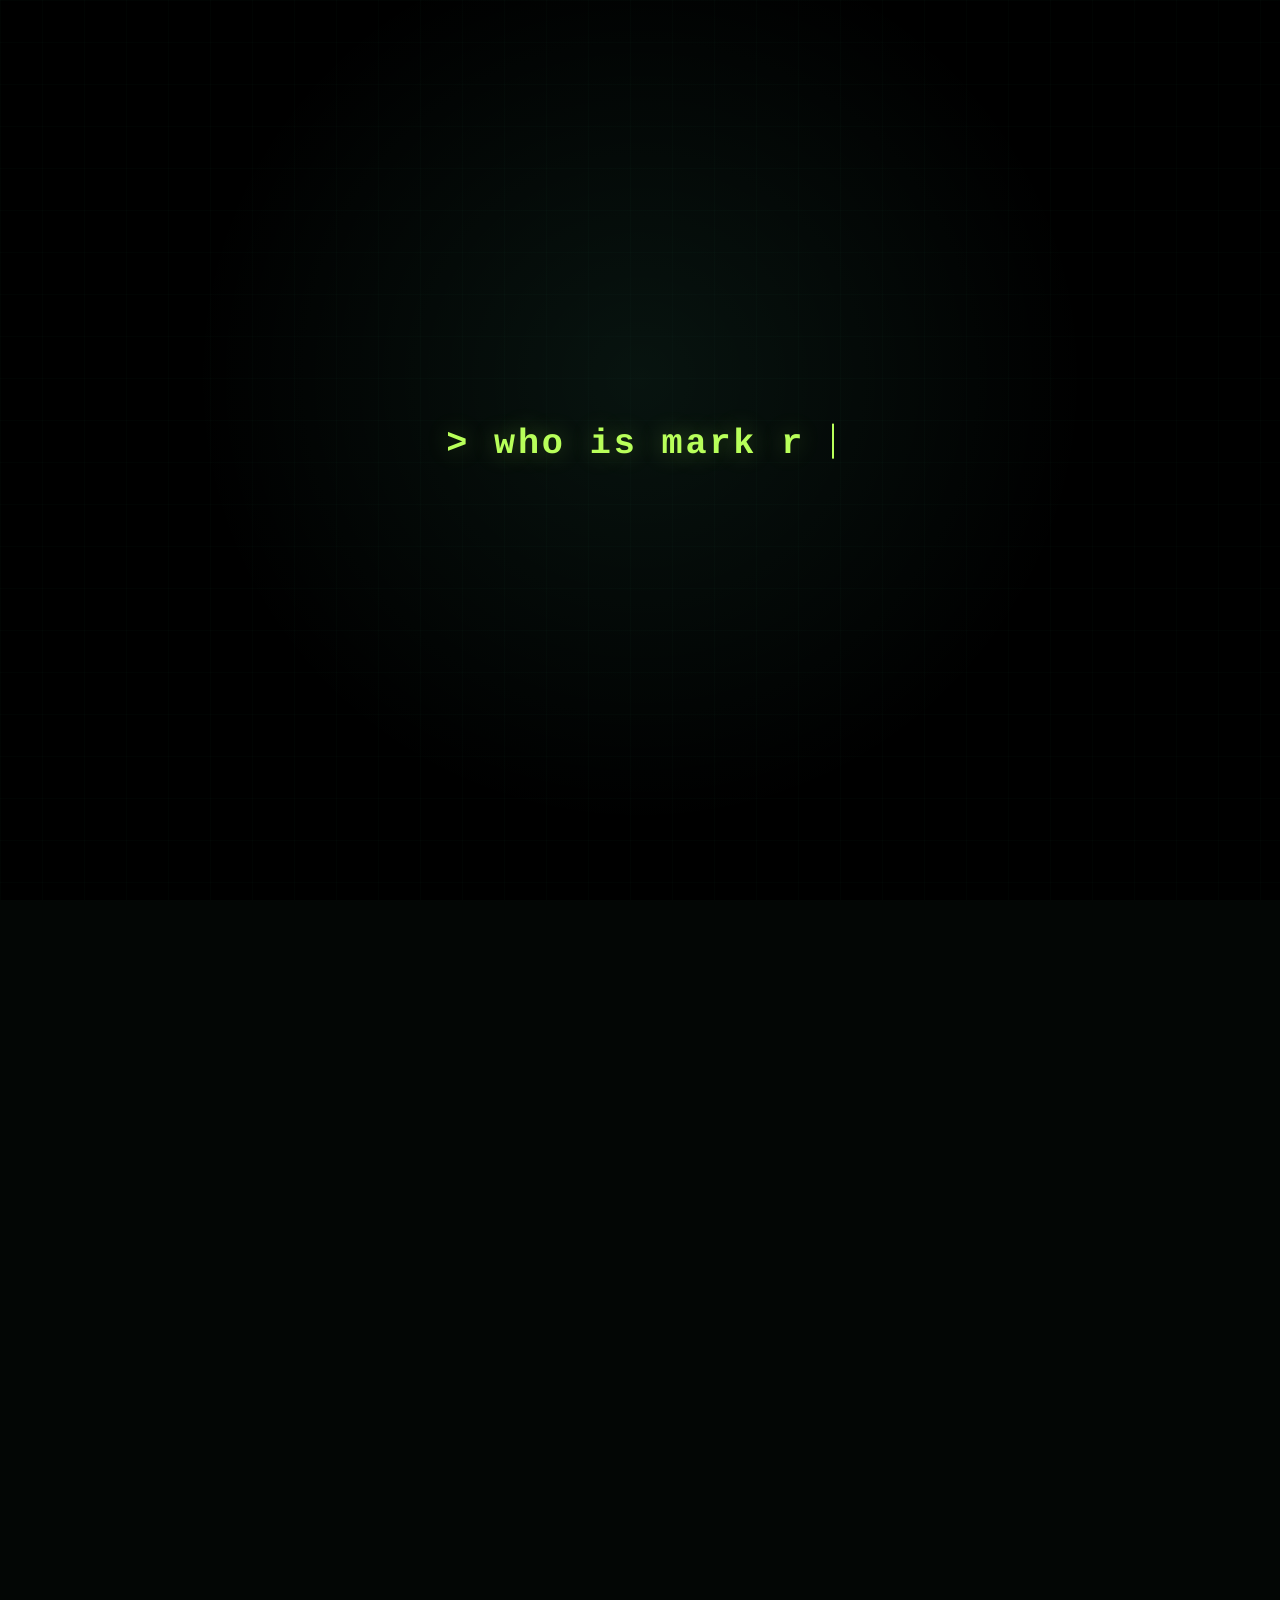
==== commit 73edbc9e: "fix(auth): make passcode rotation persistent and prevent reversion to defaults" ====
--- a/triage-desk/index.html
+++ b/triage-desk/index.html
@@ -9,7 +9,7 @@
     />
     <link rel="icon" type="image/x-icon" href="/assets/favicon-kQtyMUci.ico" />
     <title>BuildGhost // Triage Desk — Production Issue Tracker</title>
-    <script type="module" crossorigin src="/assets/main-CC2A1r4l.js"></script>
+    <script type="module" crossorigin src="/assets/main-dEV9JxPj.js"></script>
     <link rel="stylesheet" crossorigin href="/assets/main-BJ1l_VS8.css">
   </head>
   <body>
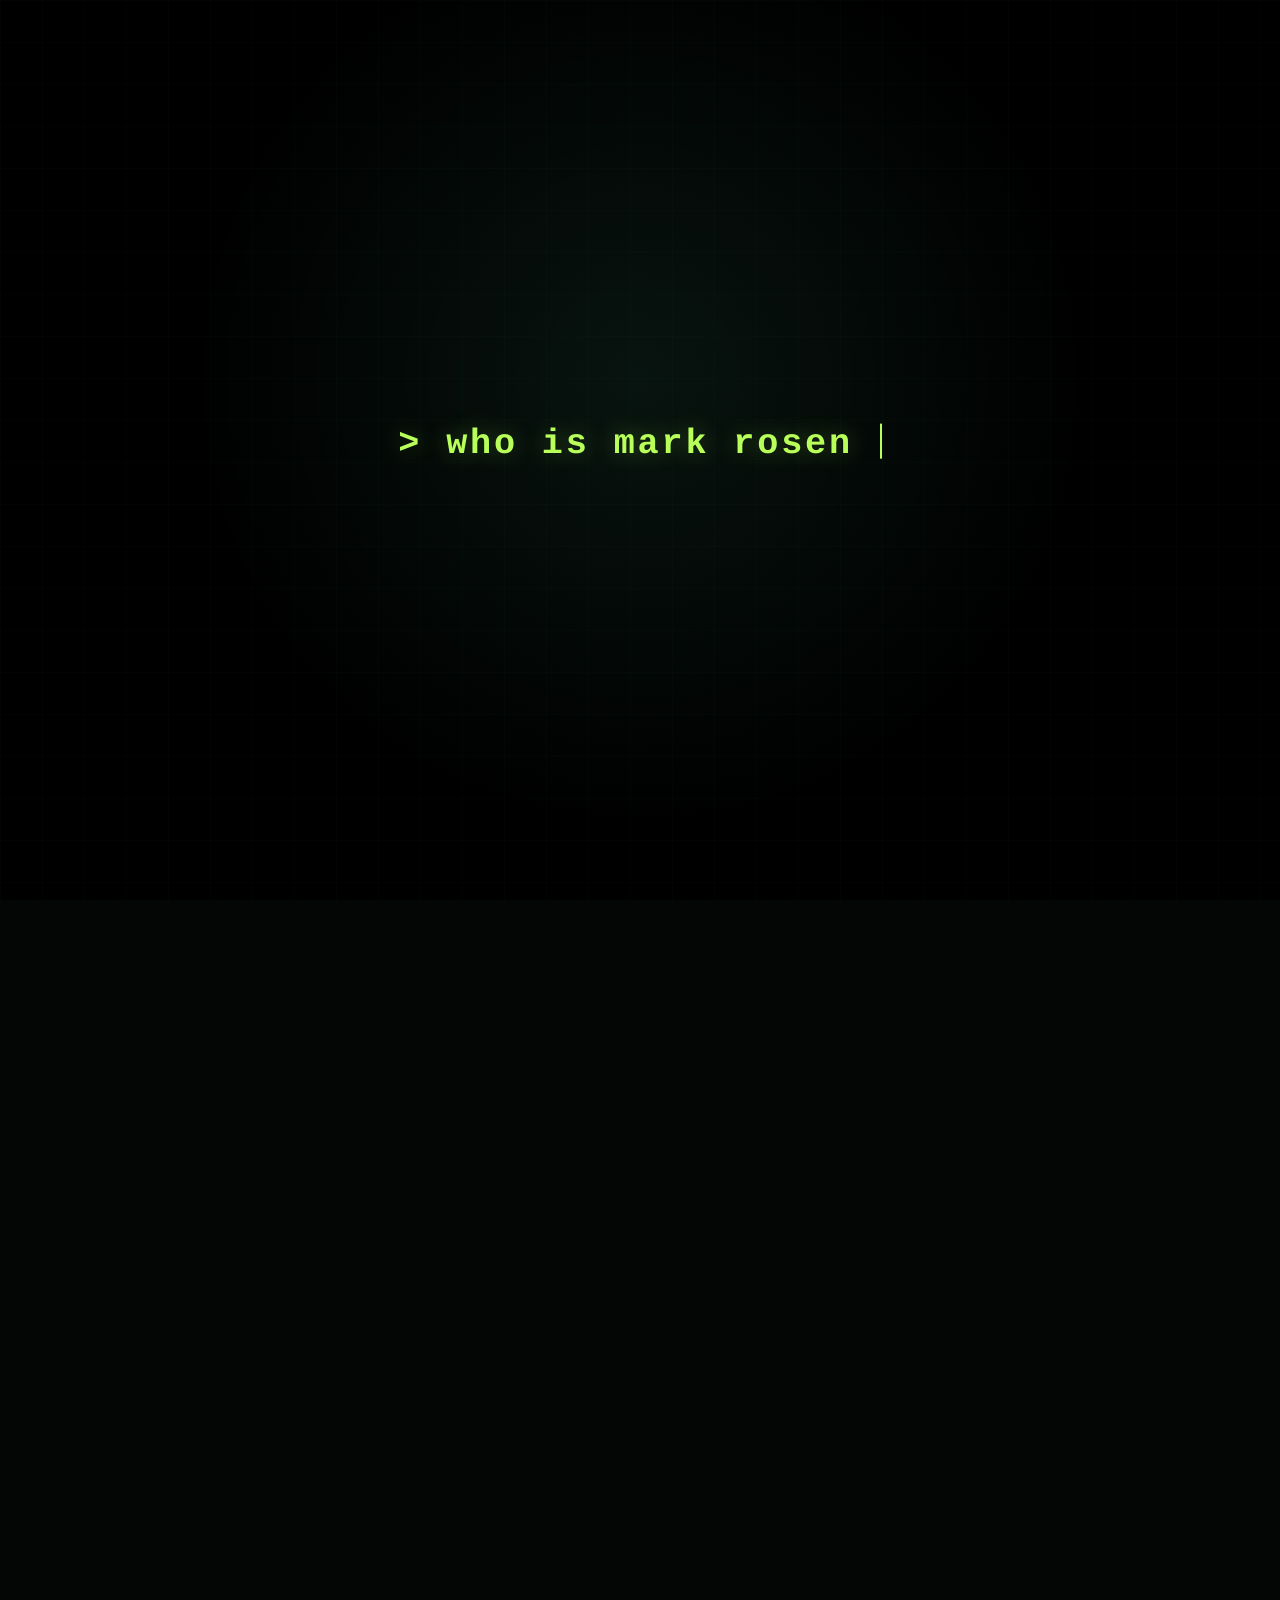
==== commit c32f3d37: "fix(auth): set Harleydyna1! as permanent baseline passcode" ====
--- a/triage-desk/index.html
+++ b/triage-desk/index.html
@@ -9,7 +9,7 @@
     />
     <link rel="icon" type="image/x-icon" href="/assets/favicon-kQtyMUci.ico" />
     <title>BuildGhost // Triage Desk — Production Issue Tracker</title>
-    <script type="module" crossorigin src="/assets/main-dEV9JxPj.js"></script>
+    <script type="module" crossorigin src="/assets/main-CB05DOEZ.js"></script>
     <link rel="stylesheet" crossorigin href="/assets/main-BJ1l_VS8.css">
   </head>
   <body>
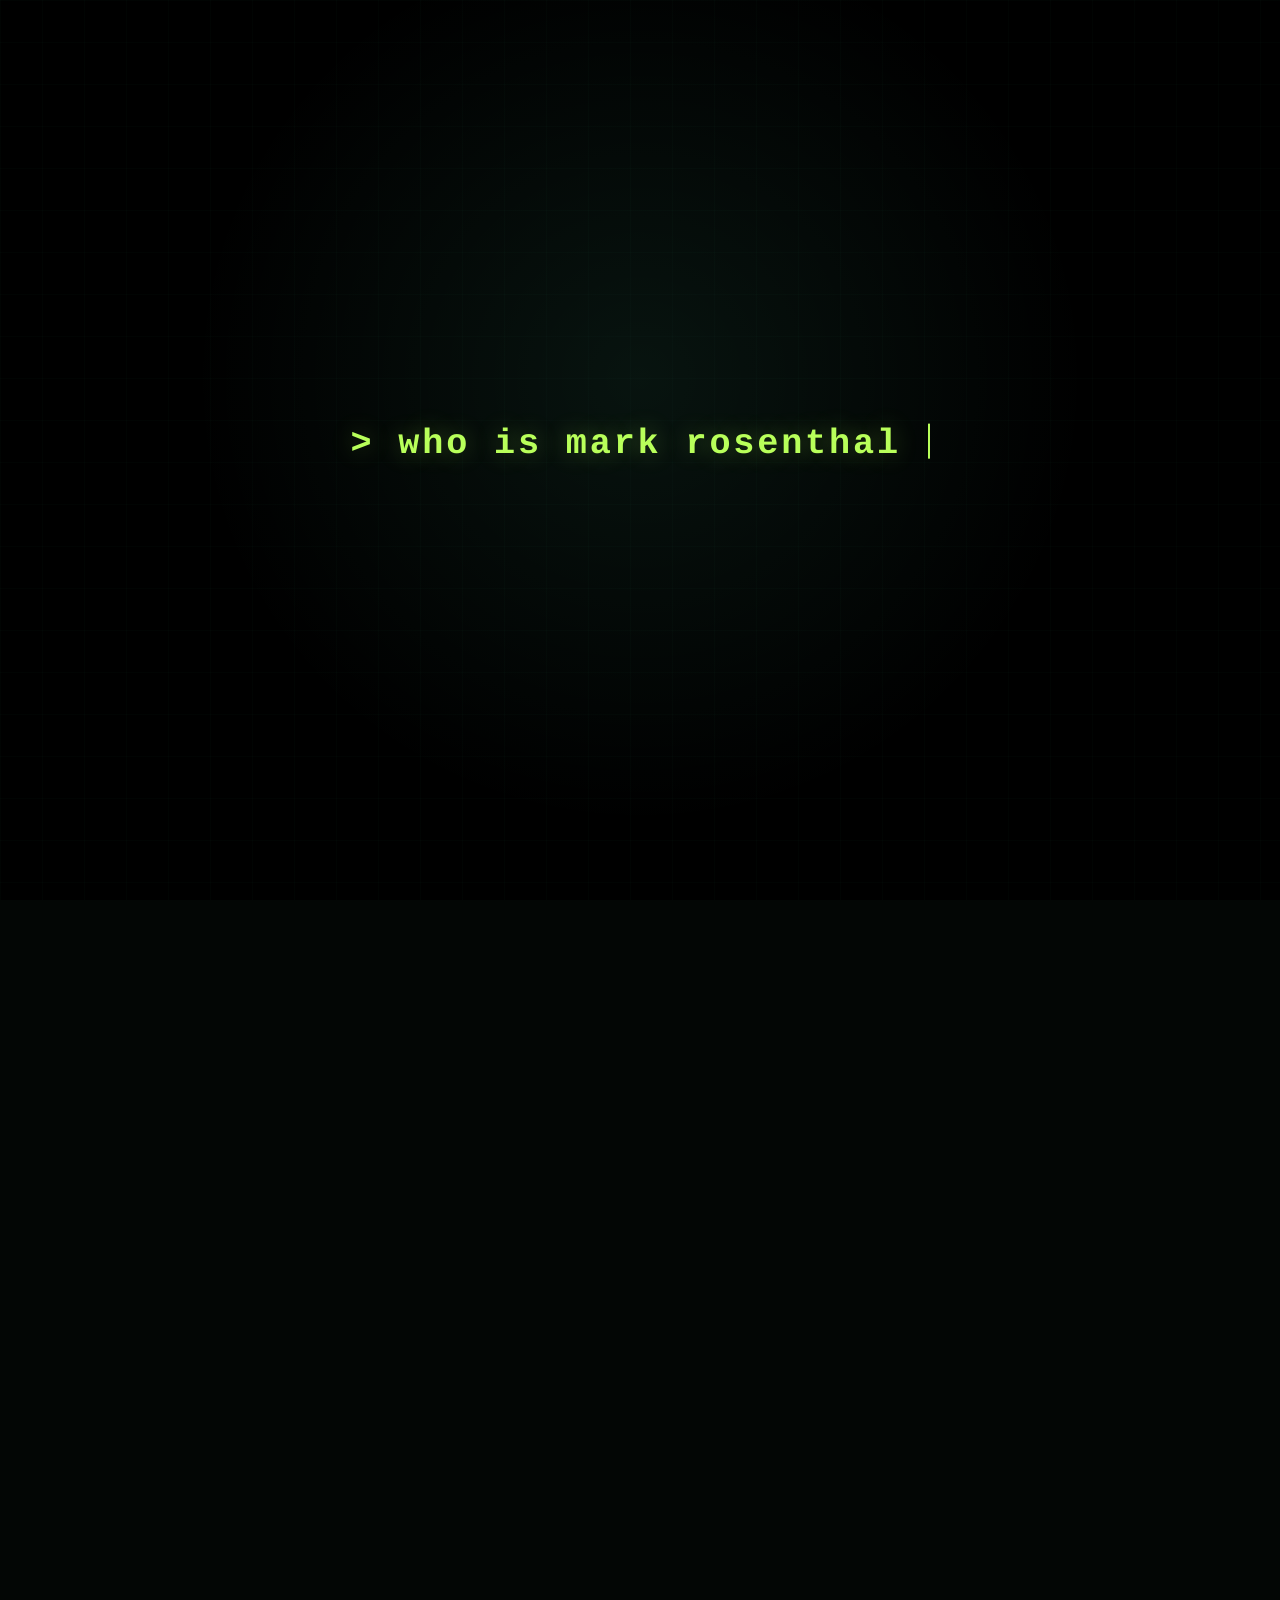
==== commit ff5d7631: "feat(triage-desk): deploy public sandbox demo mode at /triage-desk/demo" ====
--- a/triage-desk/index.html
+++ b/triage-desk/index.html
@@ -9,7 +9,7 @@
     />
     <link rel="icon" type="image/x-icon" href="/assets/favicon-kQtyMUci.ico" />
     <title>BuildGhost // Triage Desk — Production Issue Tracker</title>
-    <script type="module" crossorigin src="/assets/main-CB05DOEZ.js"></script>
+    <script type="module" crossorigin src="/assets/main-DgqXOm6o.js"></script>
     <link rel="stylesheet" crossorigin href="/assets/main-BJ1l_VS8.css">
   </head>
   <body>
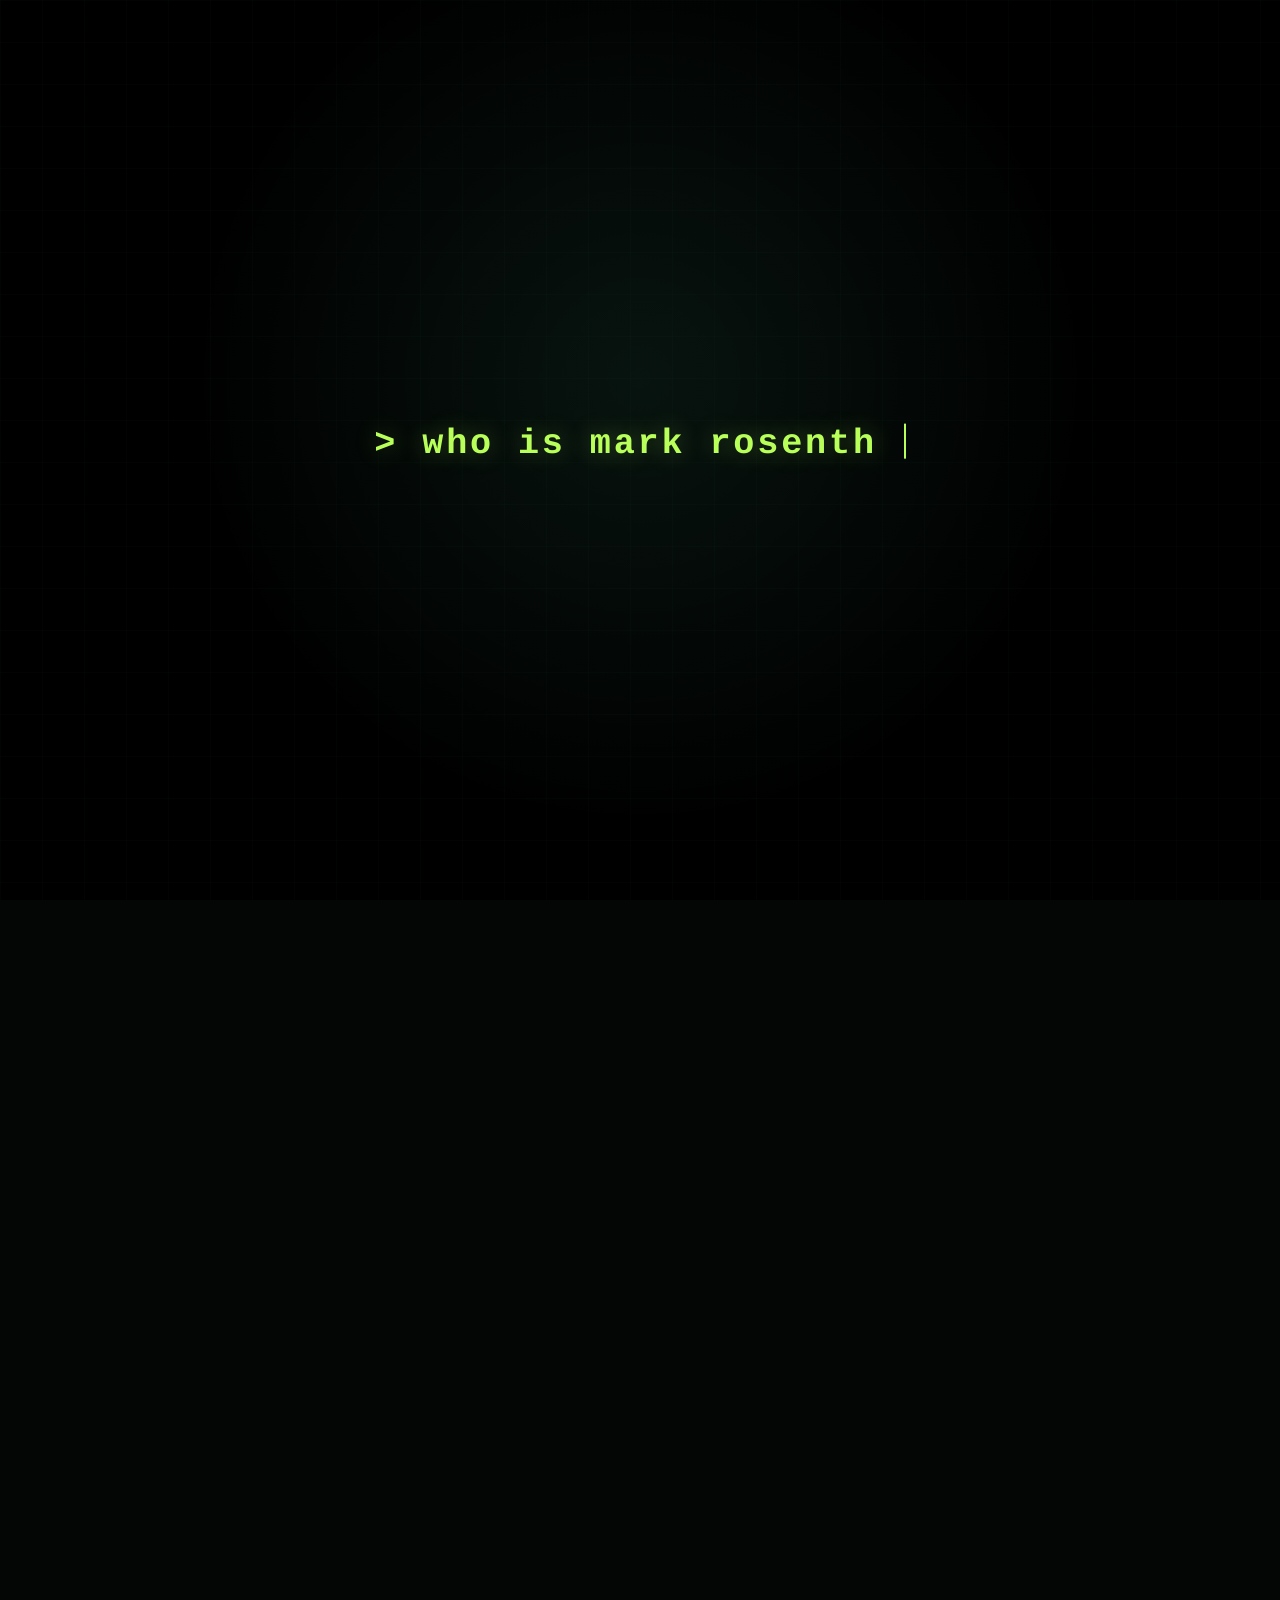
==== commit 8b9c3df7: "feat(triage-desk): serve silent autoplay mp4 with logo fallback in demo mode" ====
--- a/triage-desk/index.html
+++ b/triage-desk/index.html
@@ -9,7 +9,7 @@
     />
     <link rel="icon" type="image/x-icon" href="/assets/favicon-kQtyMUci.ico" />
     <title>BuildGhost // Triage Desk — Production Issue Tracker</title>
-    <script type="module" crossorigin src="/assets/main-DgqXOm6o.js"></script>
+    <script type="module" crossorigin src="/assets/main-h5AgQYkG.js"></script>
     <link rel="stylesheet" crossorigin href="/assets/main-BJ1l_VS8.css">
   </head>
   <body>
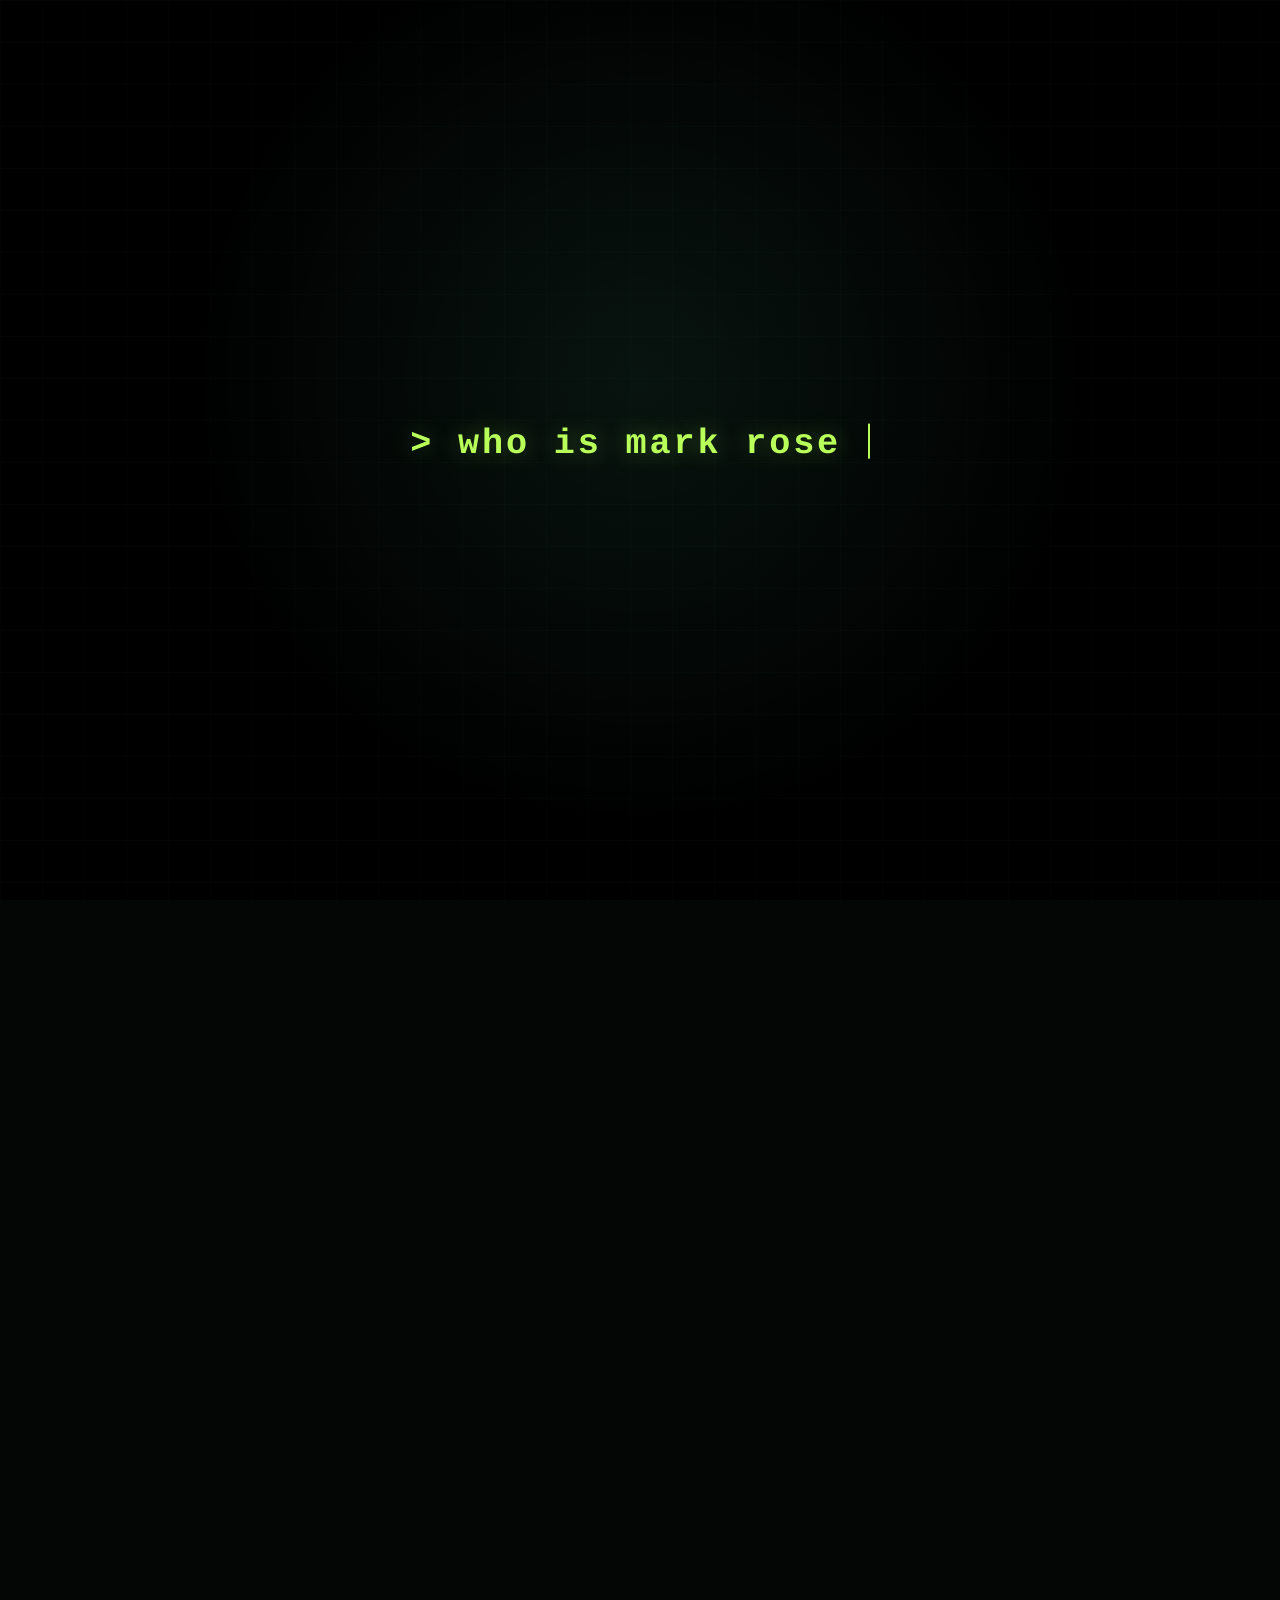
==== commit c6aadd19: "fix(triage-desk): transcode demo video to web-standard H.264 & WebM with multi-source fallback" ====
--- a/triage-desk/index.html
+++ b/triage-desk/index.html
@@ -9,7 +9,7 @@
     />
     <link rel="icon" type="image/x-icon" href="/assets/favicon-kQtyMUci.ico" />
     <title>BuildGhost // Triage Desk — Production Issue Tracker</title>
-    <script type="module" crossorigin src="/assets/main-h5AgQYkG.js"></script>
+    <script type="module" crossorigin src="/assets/main-DxX2xHDZ.js"></script>
     <link rel="stylesheet" crossorigin href="/assets/main-BJ1l_VS8.css">
   </head>
   <body>
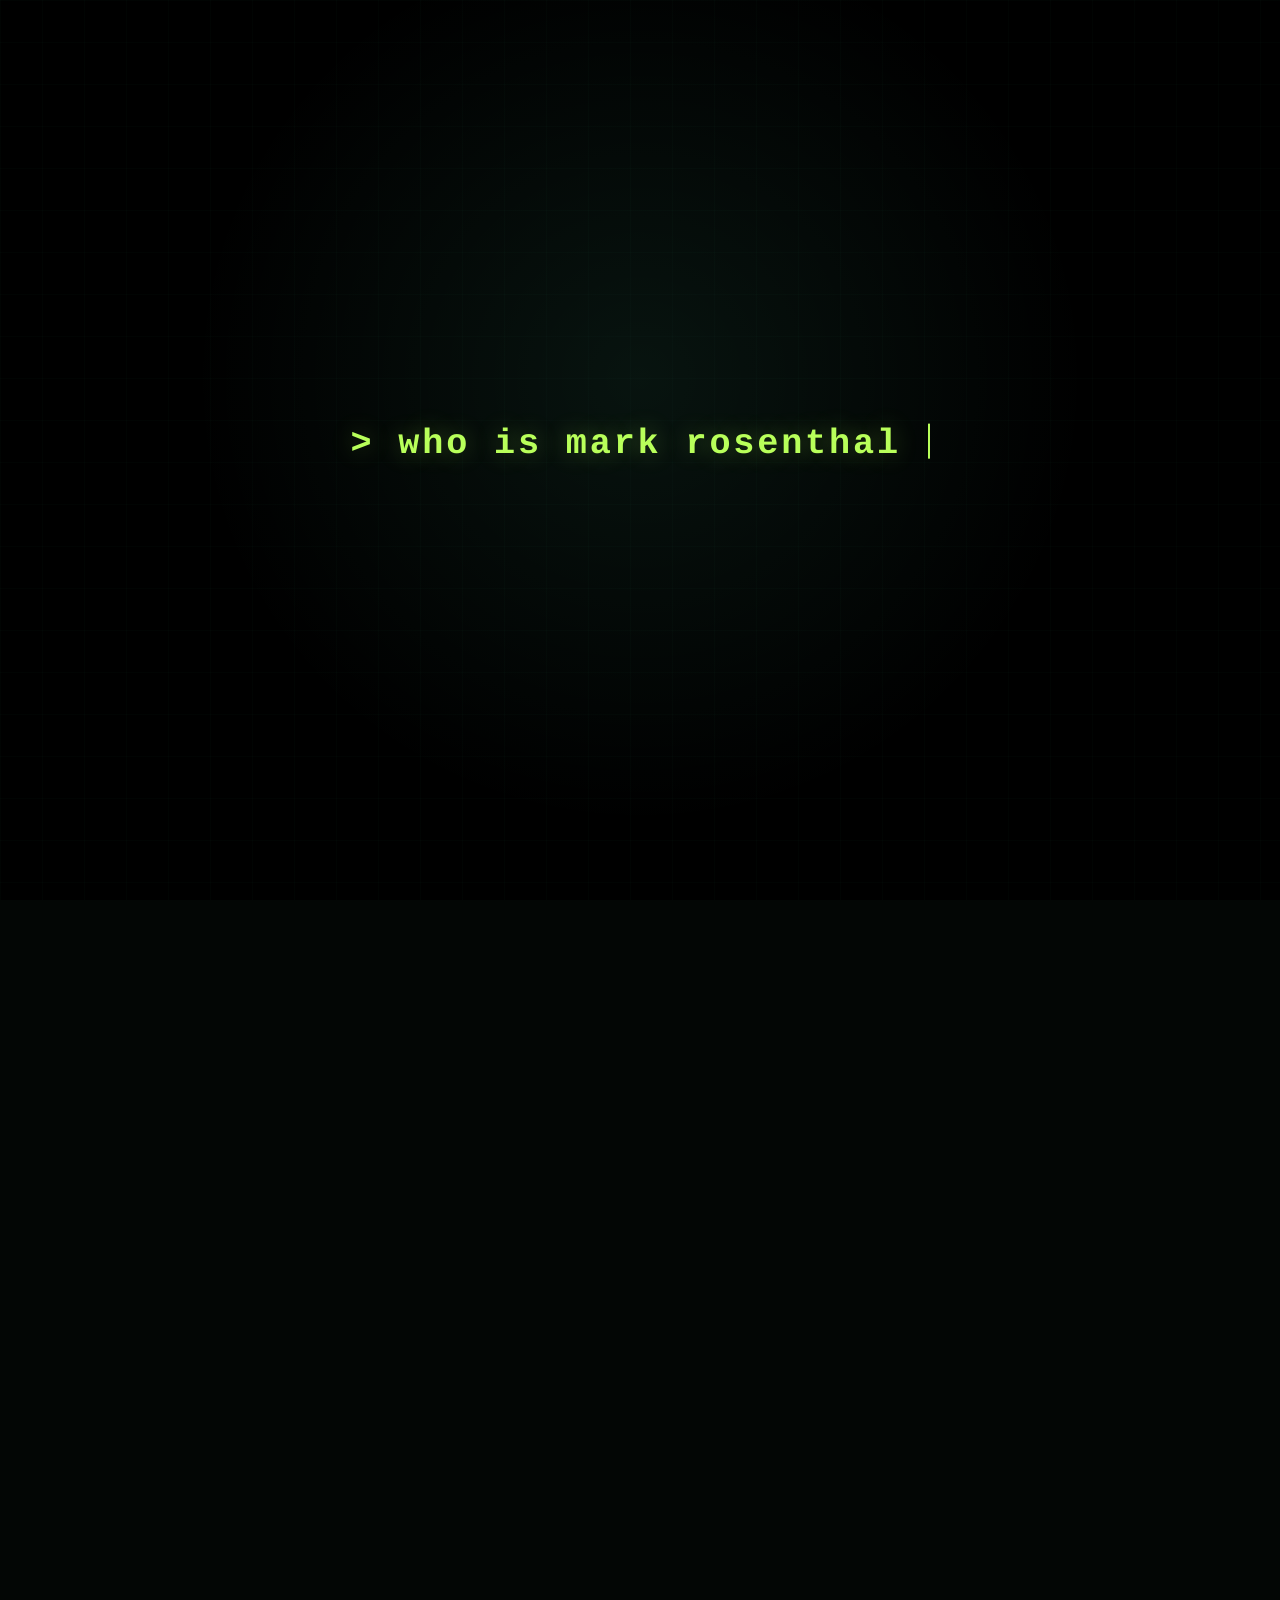
==== commit 7f555452: "feat(triage-desk): add prominent demo video showcase hero with guaranteed autoplay" ====
--- a/triage-desk/index.html
+++ b/triage-desk/index.html
@@ -9,7 +9,7 @@
     />
     <link rel="icon" type="image/x-icon" href="/assets/favicon-kQtyMUci.ico" />
     <title>BuildGhost // Triage Desk — Production Issue Tracker</title>
-    <script type="module" crossorigin src="/assets/main-DxX2xHDZ.js"></script>
+    <script type="module" crossorigin src="/assets/main-BP97cqIW.js"></script>
     <link rel="stylesheet" crossorigin href="/assets/main-BJ1l_VS8.css">
   </head>
   <body>
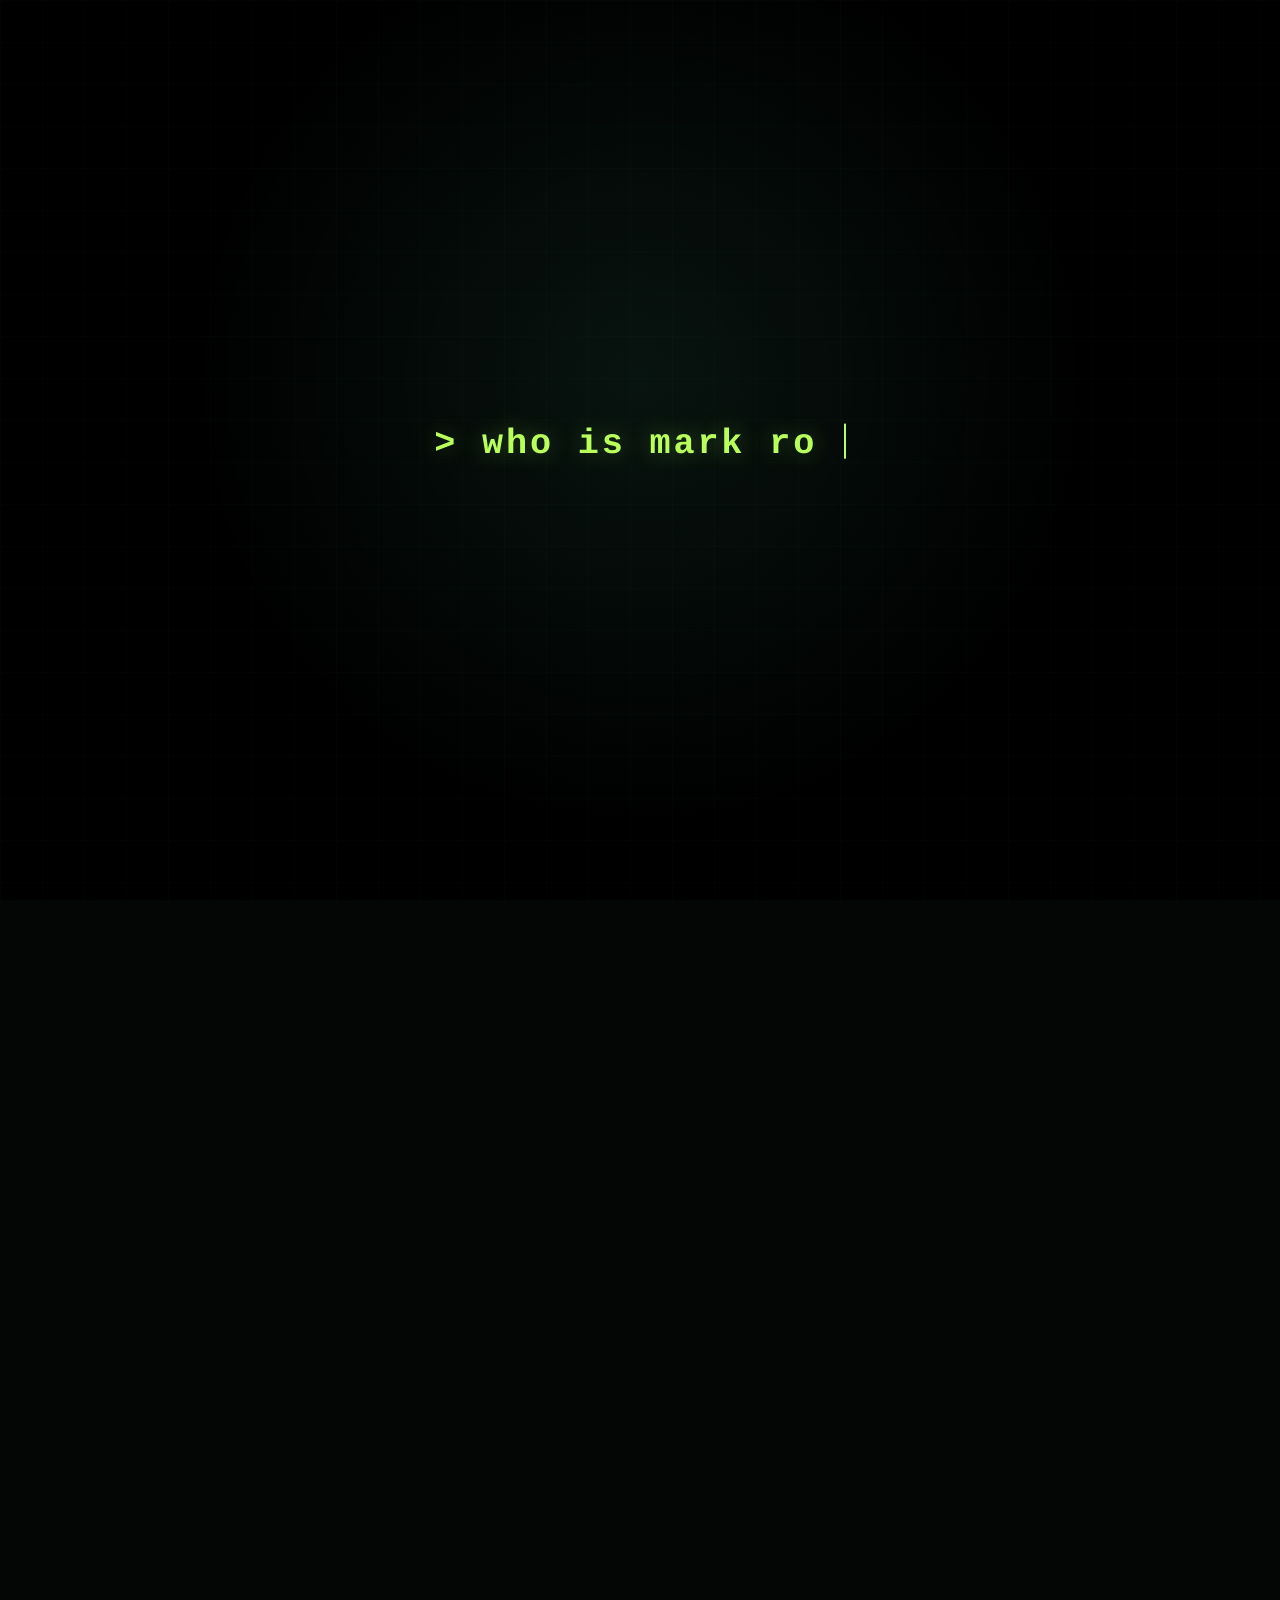
==== commit 0e4f45d1: "feat(triage-desk): make demo video fullscreen splash that plays once and fades away" ====
--- a/triage-desk/index.html
+++ b/triage-desk/index.html
@@ -9,7 +9,7 @@
     />
     <link rel="icon" type="image/x-icon" href="/assets/favicon-kQtyMUci.ico" />
     <title>BuildGhost // Triage Desk — Production Issue Tracker</title>
-    <script type="module" crossorigin src="/assets/main-BP97cqIW.js"></script>
+    <script type="module" crossorigin src="/assets/main-DP7vxp0-.js"></script>
     <link rel="stylesheet" crossorigin href="/assets/main-BJ1l_VS8.css">
   </head>
   <body>
